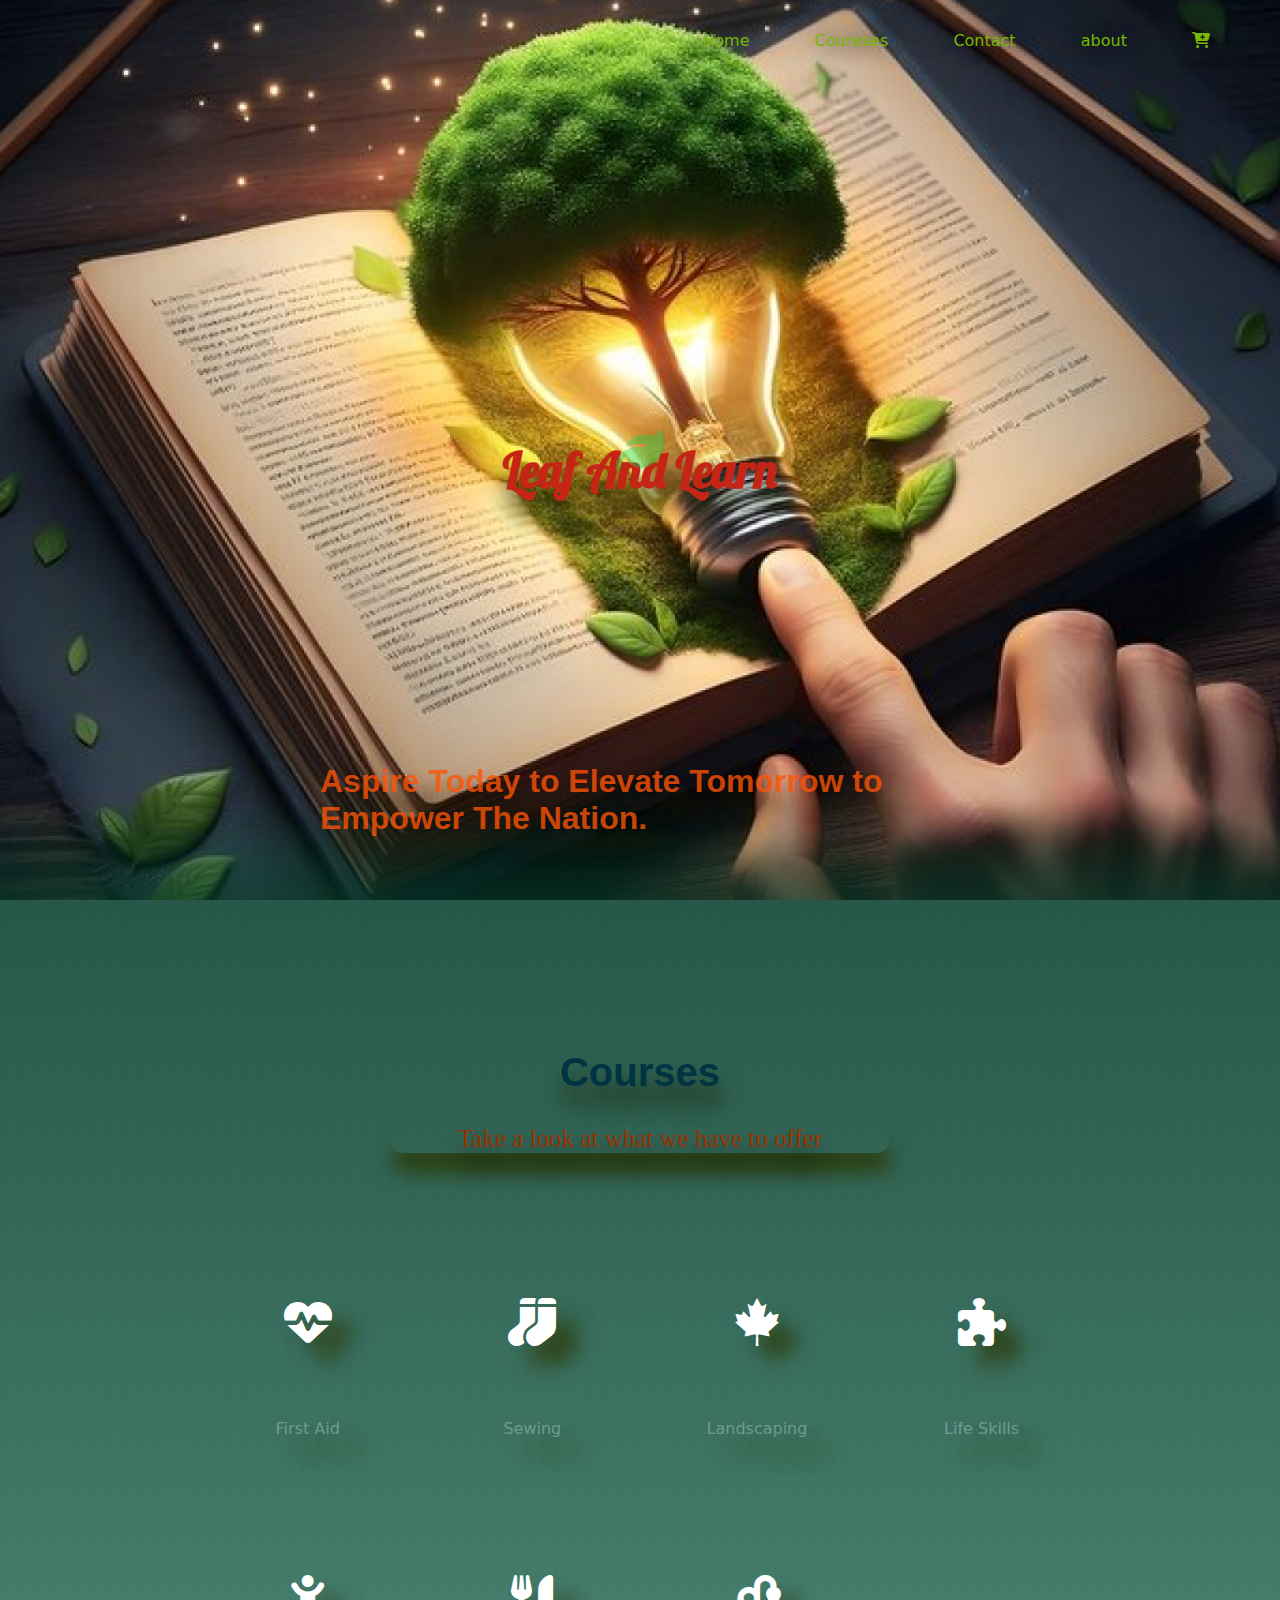
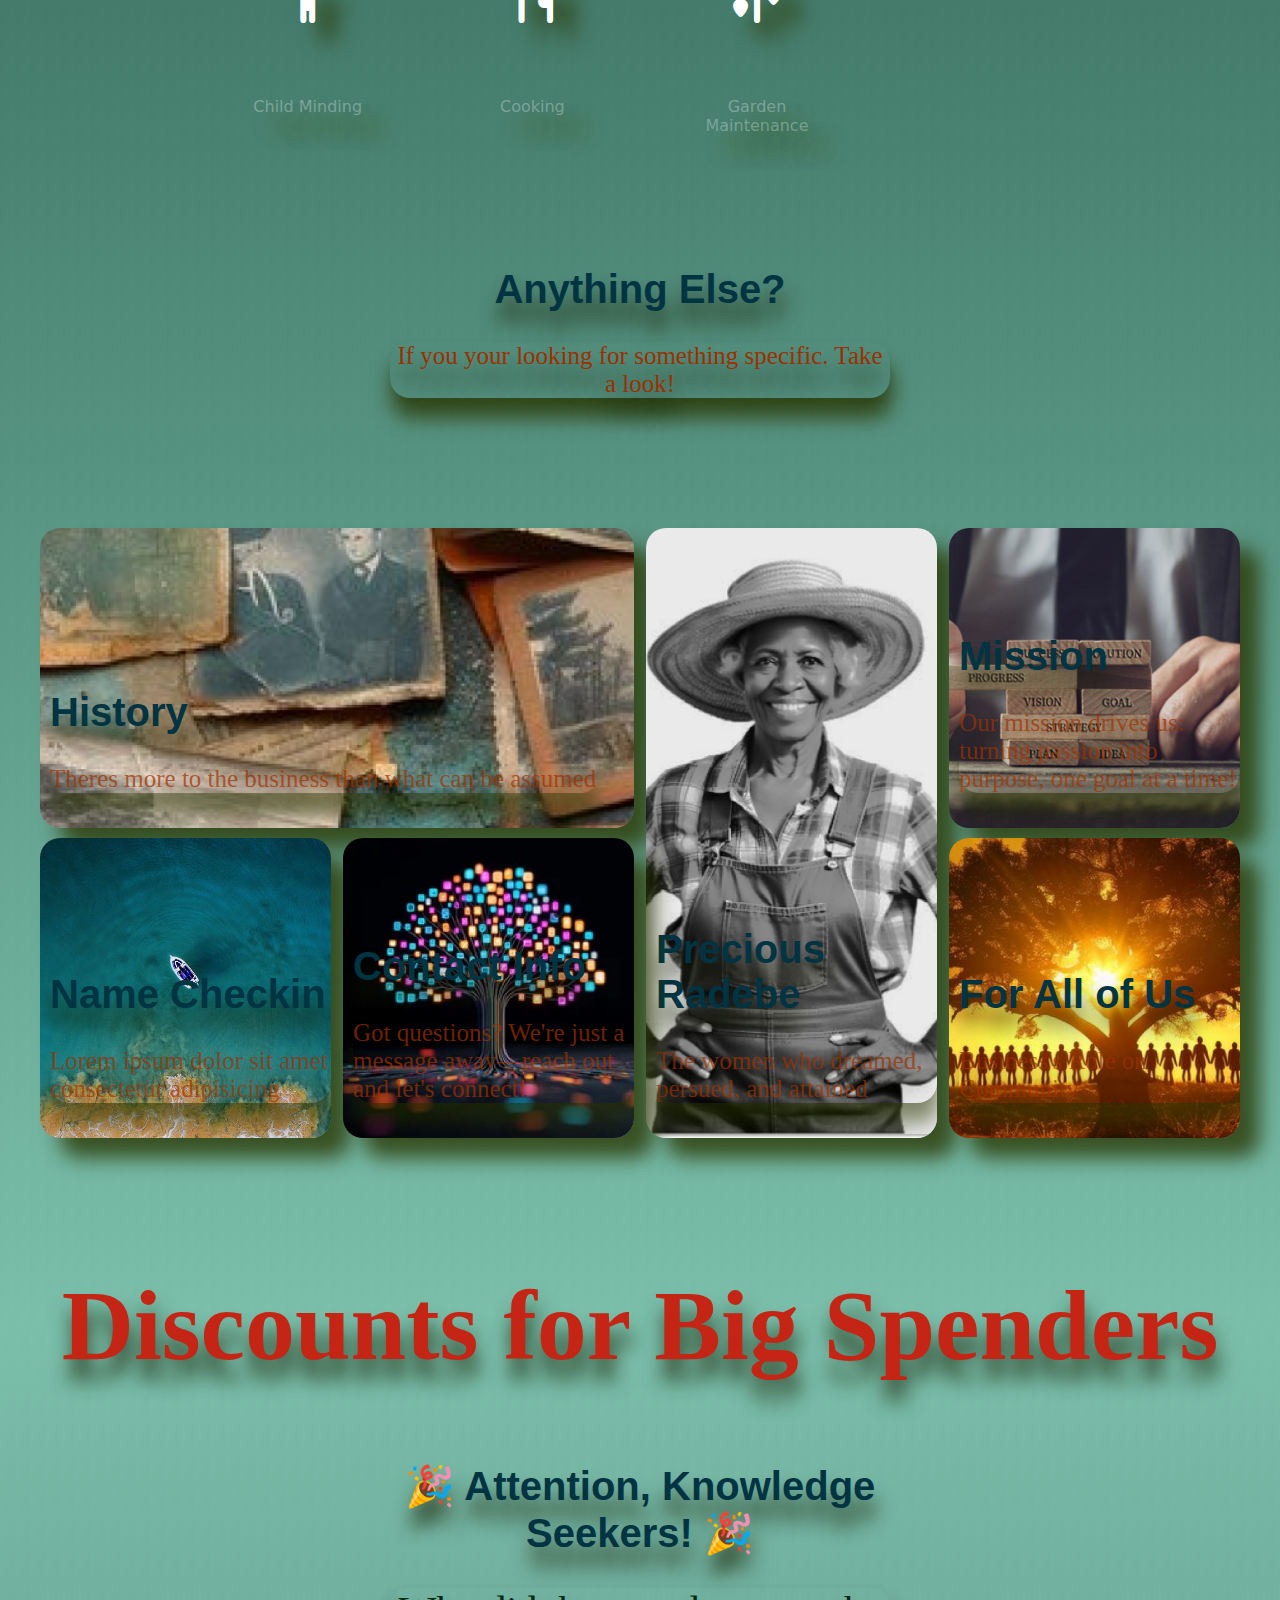
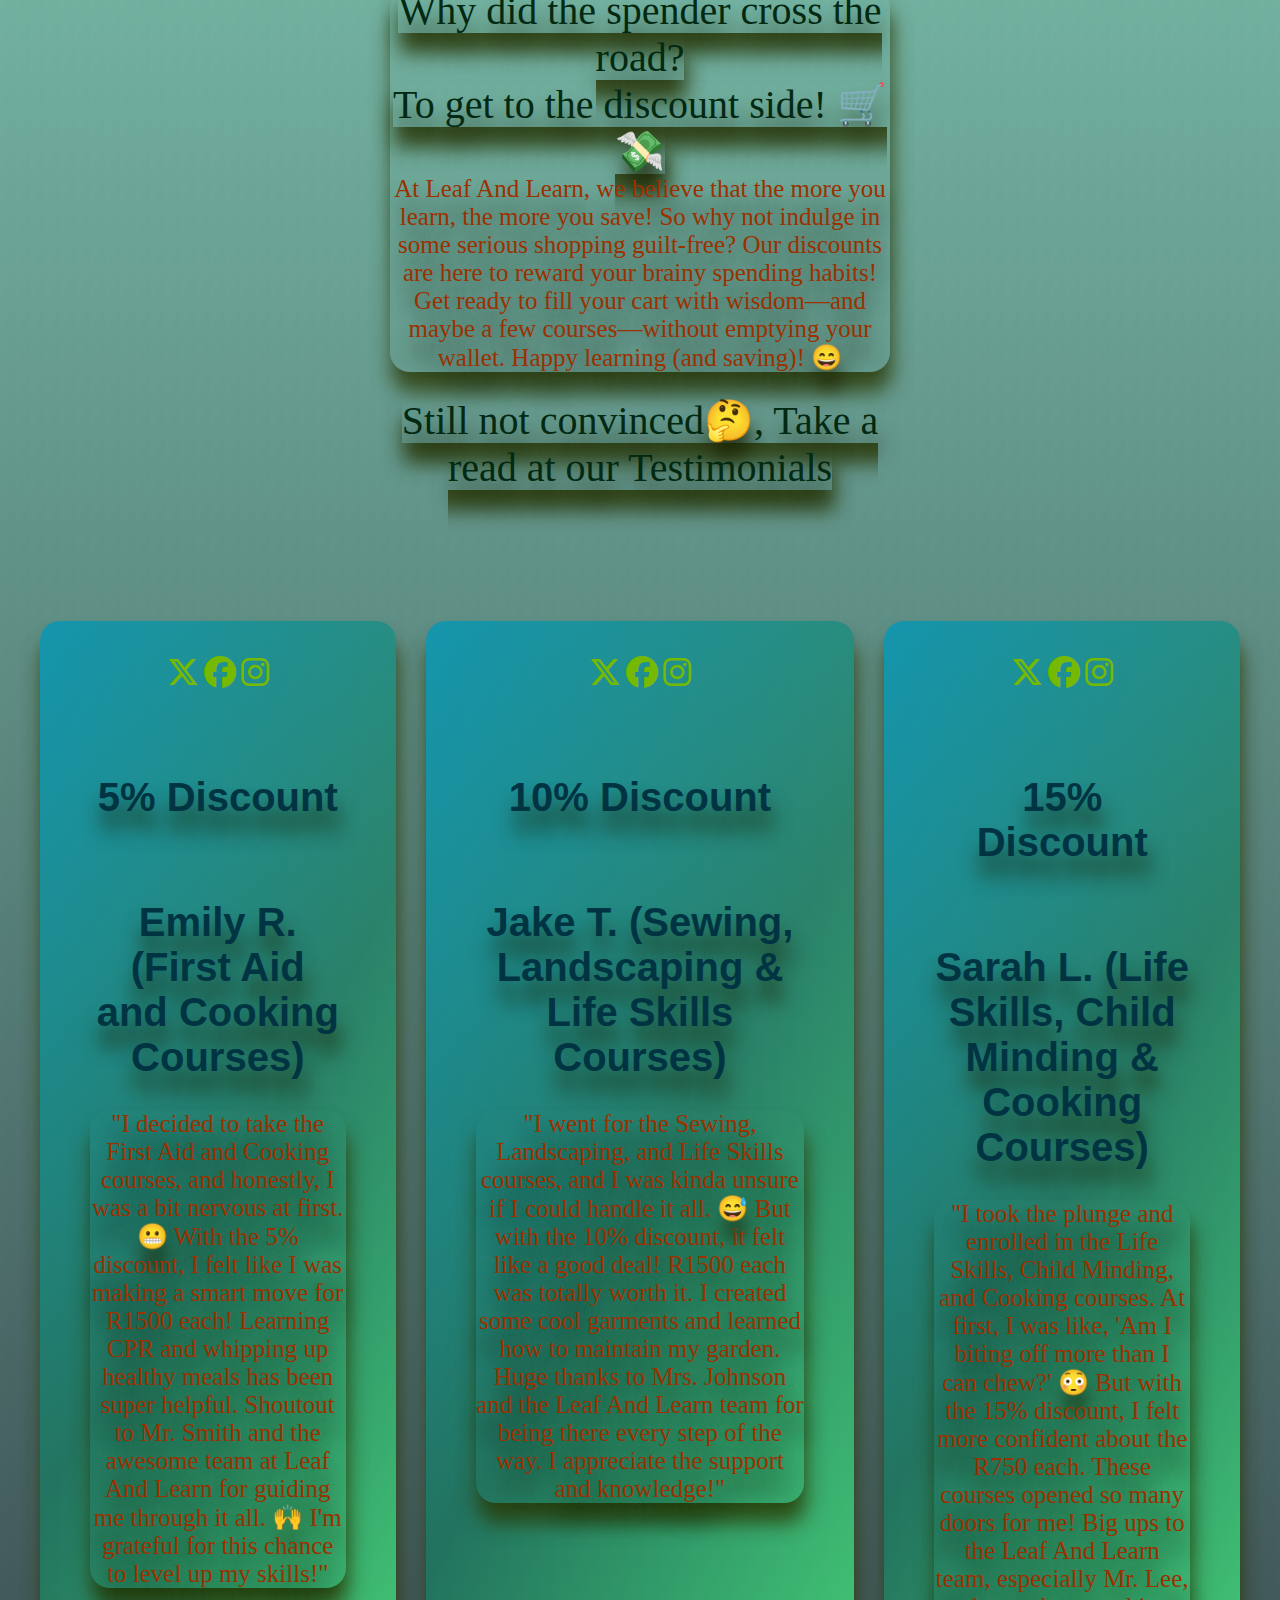
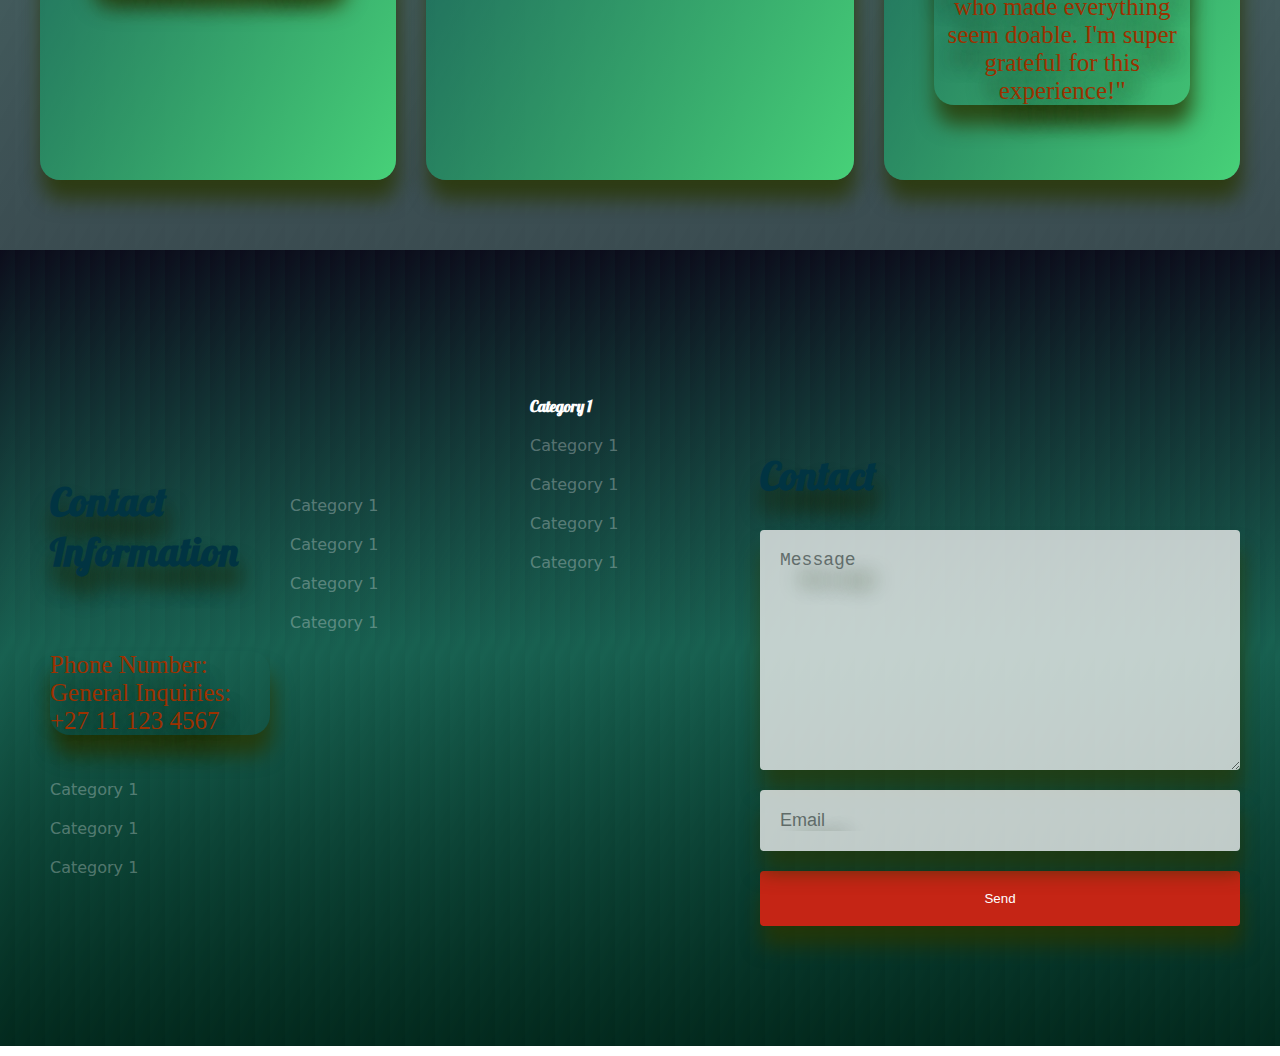
==== index.html @ 07606360 "updates" ====
<!DOCTYPE html>
<html lang="english">

<head>
    <meta charset="UTF-8">
    <meta http-equiv="X-UA-Compatible" content="IE=edge">
    <meta name="viewport" content="width=device-width, initial-scale=1.0">
    <title>Document</title>
    <link rel="stylesheet" href="index.css">
    <link rel="stylesheet" href="https://cdnjs.cloudflare.com/ajax/libs/font-awesome/6.6.0/css/all.min.css">
</head>

<body>
    <header>
        <div class="menuTop">
            <div class="logo">
                <img src="image/Logo.png" alt="">
            </div>
            <ul class="menu">
                <li>Home</li>
                <li>Coureses</li>
                <li>Contact</li>
                <li>about</li>
                <li><i class="fa-solid fa-cart-plus"></i></li>

            </ul>
            <div class="toggleMenu" onclick="document.querySelector('.menu').classList.toggle('active')">
                <i class="fa-solid fa-bars"></i>
            </div>
        </div>
        <h1>Leaf And Learn</h1>
        <h2>Aspire Today to Elevate Tomorrow to Empower The Nation.</h2>
        <div id="leaf">
            <i class="fa-solid fa-leaf fa-beat"></i>
        </div>
    </header>
    <div class="container">
        <div class="bigTitle">
            <div class="title">
                <h3>Courses</h3>
            </div>
            <div class="des">
                <p>Take a look at what we have to offer</p>
            </div>
        </div>
        <div class="transport">
            <ul>
                <li>
                    <i class="fa-solid fa-heart-pulse fa-beat"></i>
                    First Aid
                </li>

                <li>
                    <i class="fa-solid fa-socks fa-shake"></i>
                    Sewing
                </li>

                <li>
                    <i class="fa-brands fa-canadian-maple-leaf fa-flip"></i>
                    Landscaping
                </li>

                <li>
                    <i class="fa-solid fa-puzzle-piece fa-shake"></i>
                    Life Skills
                </li>

            </ul>



        </div>
        <div class="transport">
            <ul>

                <li>
                    <i class="fa-solid fa-child-reaching fa-bounce"></i>
                    Child Minding
                </li>
                <li>
                    <i class="fa-solid fa-utensils fa-flip"></i>
                    Cooking
                </li>
                <li>
                    <i class="fa-solid fa-plant-wilt"></i>
                    Garden Maintenance
                </li>
            </ul>



        </div>

        <div class="bigTitle">
            <div class="title">
                <h3>Anything Else?</h3>
            </div>
            <div class="des">
                <p>If you your looking for something specific. Take a look!</p>
            </div>
        </div>
        <div class="checkin">

            <div class="item">
                <img src="image/history.jpg" class="zoom">
                <div class="content">
                    <div class="title">
                        <h3>History</h3>
                    </div>
                    <div class="des">
                        <p>Theres more to the business than what can be assumed</p>
                    </div>
                </div>
            </div>

            <div class="item">
                <img src="image/owner.jpg" class="zoom">
                <div class="content">
                    <div class="title">
                        <h3>Precious Radebe</h3>
                    </div>
                    <div class="des">
                        <p>The women who dreamed, persued, and attained</p>
                    </div>
                </div>
            </div>

            <div class="item">
                <img src="image/mission.jpg" class="zoom">
                <div class="content">
                    <div class="title">
                        <h3>Mission</h3>
                    </div>
                    <div class="des">
                        <p>Our mission drives us: turning passion into purpose, one goal at a time!</p>
                    </div>
                </div>
            </div>

            <div class="item">
                <img src="image/imgs4.jpg" class="zoom">
                <div class="content">
                    <div class="title">
                        <h3>Name Checkin</h3>
                    </div>
                    <div class="des">
                        <p>Lorem ipsum dolor sit amet consectetur adipisicing</p>
                    </div>
                </div>
            </div>

            <div class="item">
                <img src="image/contact.jpg" class="zoom">
                <div class="content">
                    <div class="title">
                        <h3>Contact Info</h3>
                    </div>
                    <div class="des">
                        <p>Got questions? We're just a message away—reach out and let's connect!</p>
                    </div>
                </div>
            </div>

            <div class="item">
                <img src="image/community.jpg" class="zoom">
                <div class="content">
                    <div class="title">
                        <h3>For All of Us</h3>
                    </div>
                    <div class="des">
                        <p>Business's Role on Community</p>
                    </div>
                </div>
            </div>
        </div>

        <div class="bigTitle">
            <div class="title">
                <h1> Discounts for Big Spenders</h1>
            </div>
            <div class="des">
                <h2>🎉 Attention, Knowledge Seekers! 🎉</h2>

                <p> <span>Why did the spender cross the road?</span> <br> <span> To get to the discount side!
                        🛒💸</span>
                    <br>
                    At Leaf And Learn, we believe that the more you learn, the more you save! So why not indulge in
                    some serious shopping guilt-free? Our discounts are here to reward your brainy spending habits!

                    Get ready to fill your cart with wisdom—and maybe a few courses—without emptying your wallet. Happy
                    learning (and saving)! 😄
                </p>

                <span>Still not convinced🤔, Take a read at our Testimonials</span>
            </div>
        </div>

        <div class="fare">
            <div class="item zoom">
                <div><i class="fa-brands fa-x-twitter fa-2xs"></i>
                    <i class="fa-brands fa-facebook fa-2xs"></i>
                    <i class="fa-brands fa-instagram fa-2xs"></i>
                </div>
                <div class="price">
                    <h2>5% Discount</h2>
                </div>
                <h3>Emily R. (First Aid and Cooking Courses)</h3>
                <p>"I decided to take the First Aid and Cooking courses, and honestly, I was a bit nervous at first. 😬
                    With the 5% discount, I felt like I was making a smart move for R1500 each! Learning CPR and
                    whipping up healthy meals has been super helpful. Shoutout to Mr. Smith and the awesome team at Leaf
                    And Learn for guiding me through it all. 🙌 I'm grateful for this chance to level up my skills!"</p>


            </div>

            <div class="item zoom">

                <div><i class="fa-brands fa-x-twitter fa-2xs"></i>
                    <i class="fa-brands fa-facebook fa-2xs"></i>
                    <i class="fa-brands fa-instagram fa-2xs"></i>
                </div>
                <div class="price">
                    <h2>10% Discount</h2>
                </div>
                <h3>Jake T. (Sewing, Landscaping & Life Skills Courses)</h3>
                <p>"I went for the Sewing, Landscaping, and Life Skills courses, and I was kinda unsure if I could
                    handle it all. 😅 But with the 10% discount, it felt like a good deal! R1500 each was totally
                    worth
                    it. I created some cool garments and learned how to maintain my garden. Huge thanks to Mrs.
                    Johnson
                    and the Leaf And Learn team for being there every step of the way. I appreciate the support and
                    knowledge!"</p>
            </div>



            <div class="item zoom">
                <div><i class="fa-brands fa-x-twitter fa-2xs"></i>
                    <i class="fa-brands fa-facebook fa-2xs"></i>
                    <i class="fa-brands fa-instagram fa-2xs"></i>
                </div>
                <div class="price">
                    <h2>15% Discount</h2>
                </div>
                <h3>Sarah L. (Life Skills, Child Minding & Cooking Courses)</h3>
                <p>"I took the plunge and enrolled in the Life Skills, Child Minding, and Cooking courses. At first,
                    I
                    was like, 'Am I biting off more than I can chew?' 😳 But with the 15% discount, I felt more
                    confident about the R750 each. These courses opened so many doors for me! Big ups to the Leaf
                    And
                    Learn team, especially Mr. Lee, who made everything seem doable. I'm super grateful for this
                    experience!"</p>
            </div>


        </div>


    </div>
    <footer>
        <div class="content">
            <div class="item">
                <ul>
                    <li>
                        <h3>Contact Information</h3>
                    </li>
                    <li>
                        <p>Phone Number: General Inquiries: +27 11 123 4567
                        <p>
                    </li>
                    <li>Category 1</li>
                    <li>Category 1</li>
                    <li>Category 1</li>
                </ul>
            </div>
            <div class="item">
                <ul>
                    <li>
                        <h3></h3>
                    </li>
                    <li>Category 1</li>
                    <li>Category 1</li>
                    <li>Category 1</li>
                    <li>Category 1</li>
                </ul>
            </div>

            <div class="item">
                <ul>
                    <li>Category 1</li>
                    <li>Category 1</li>
                    <li>Category 1</li>
                    <li>Category 1</li>
                    <li>Category 1</li>
                </ul>
            </div>
            <div class="item">
                <h3>Contact</h3>
                <textarea rows="10" placeholder="Message"></textarea>
                <input type="email" placeholder="Email">
                <button>Send</button>
            </div>
        </div>
    </footer>


</body>

</html>
---- index.css ----
@import url("https://fonts.googleapis.com/css2?family=Lobster&display=swap");
body {
  margin: 0;
  font-family: system-ui;
  background-image: linear-gradient(
    120deg,
    rgb(2, 40, 28),
    rgba(4, 134, 95, 0.528),
    rgba(6, 4, 20, 0.886)
  );
  background-size: 15px;
  color: rgb(118, 185, 3);
}
header {
  height: 100vh;
  background-image: url(image/headerBook.jpg);
  background-size: cover;
  background-position: center;
  background-repeat: no-repeat;
  background-attachment: fixed;
  position: relative;
}
header::before {
  position: absolute;
  width: 100%;
  height: 100px;
  left: 0;
  bottom: 0;
  content: "";
  background-image: linear-gradient(to top, #043c29a9, transparent);
}

h1 {
  color: #c52515;
  font-size: 100px;
  font-family: Georgia, "Times New Roman", Times, serif;
  text-shadow: 2px 20px 20px rgba(25, 33, 0, 0.786);
  margin-top: 20px;
  margin-bottom: 30px;
}

h1:hover {
  color: #314201;
  transition: 0.5s;
  filter: brightness(1.5);
}

h2 {
  font-size: 40px;
  color: #013442;
  font-family: Arial, Helvetica, sans-serif;
  text-shadow: 2px 20px 20px rgba(25, 33, 0, 0.786);
  margin-top: 80px;
  margin-bottom: 30px;
}

h2:hover {
  color: #c52515;
  transition: 0.5s;
  filter: brightness(1.5);
}

h3 {
  font-size: 40px;
  color: #013442;
  font-family: Arial, Helvetica, sans-serif;
  text-shadow: 2px 20px 20px rgba(25, 33, 0, 0.786);
  margin-top: 80px;
  margin-bottom: 30px;
}

h3:hover {
  color: rgb(191, 255, 0);
  transition: 0.5s;
  filter: brightness(1.5);
}

span {
  font-size: 40px;
  color: #022912;
  font-family: Georgia, "Times New Roman", Times, serif;
  text-shadow: 2px 20px 20px rgba(25, 33, 0, 0.786);
  box-shadow: 2px 20px 20px rgba(41, 54, 1, 0.786);
}

span:hover {
  color: #034553;
  transition: 0.5s;
  filter: brightness(1.5);
}

p {
  font-size: 25px;
  color: #9c3100;
  font-family: Georgia, "Times New Roman", Times, serif;
  text-shadow: 2px 20px 20px rgba(25, 33, 0, 0.786);
  box-shadow: 2px 20px 20px rgba(41, 54, 1, 0.786);
  border-radius: 20px;
}

p:hover {
  color: rgb(191, 255, 0);
  transition: 0.5s;
  filter: brightness(1.5);
}

header h1 {
  position: absolute;
  top: 50%;
  left: 50%;
  transform: translate(-50%, -50%);
  font-family: "Lobster", cursive;
  font-size: xxx-large;
}

header h2 {
  position: absolute;
  top: 80%;
  left: 50%;
  transform: translate(-50%, -50%);
  font-family: "arial";
  font-size: xx-large;
  text-shadow: 20px 20px 20px rgba(25, 33, 0, 0.786);
  color: rgba(255, 84, 5, 0.786);
}

#leaf {
  position: absolute;
  top: 50%;
  left: 50%;
  transform: translate(-50%, -50%);
  font-family: "Lobster", cursive;
  font-size: xxx-large;
  color: rgba(12, 221, 78, 0.4);
}

#leaf:hover {
  font-size: xxx-large;
  color: rgba(204, 221, 12, 0.4);
}

.menuTop .logo img {
  width: 60px;
}
.menuTop {
  width: 1200px;
  padding: 20px;
  max-width: calc(100vw - 40px);
  margin: auto;
  padding-top: 10px;
  display: grid;
  grid-template-columns: 10% auto;
}
.menuTop .menu {
  position: sticky;
  list-style: none;
  padding: 0;
  text-align: right;
}
.menuTop .menu li {
  display: inline-block;
  padding: 5px 30px;
  text-shadow: 0 0 20px #000;
}
.container {
  width: 1200px;
  padding: 20px;
  max-width: calc(100vw - 40px);
  margin: auto;
}
.bigTitle {
  font-family: "Lobster", cursive;
  font-size: xx-large;
  text-align: center;
  margin: 130px 0;
}
.bigTitle .des {
  font-size: large;
  max-width: 500px;
  margin: 10px auto;
  color: #ffffff4d;
}

.transport {
  margin: 10% 10% 10% 10%;
}

.transport ul {
  padding: 0;
  list-style: none;
  display: grid;
  grid-template-columns: 24.25% 24.25% 24.25% 24.25%;
  column-gap: 5%;
  justify-content: center;
  margin: 10% 10% 10% 10%;
}
.transport li {
  text-align: center;
  color: #ffffff4d;
  margin: 1% 12% 1% 17%;
  text-shadow: 20px 20px 20px rgba(70, 92, 1, 0.786);
}
.transport li i {
  display: block;
  margin: 10% 10% 55.5%;
  font-size: xxx-large;
  color: #fff;
  text-shadow: 20px 20px 20px rgba(41, 54, 1, 0.786);
}

.transport li i:hover {
  color: #6ba802;
}
.zoom {
  transform: scale(1);
  transition: 0.5s;
}
.zoom:hover {
  transform: scale(1.2);
}
.checkin {
  display: grid;
  grid-template-columns: 24.25% 24.25% 24.25% 24.25%;
  column-gap: 1%;
  grid-template-rows: 300px 300px;
  row-gap: 10px;
}
.checkin .item {
  position: relative;
  overflow: hidden;
  border-radius: 20px;
  box-shadow: 20px 20px 20px rgba(41, 54, 1, 0.786);
}
.checkin img {
  width: 100%;
  height: 100%;
  object-fit: cover;
}
.checkin .item .content {
  position: absolute;
  bottom: 10px;
  left: 10px;
}
.checkin .item .content .des {
  opacity: 0.7;
}
.checkin .item:nth-child(1) {
  grid-column-start: 1;
  grid-column-end: 3;
}
.checkin .item:nth-child(2) {
  grid-column-start: 3;
  grid-row-start: 1;
  grid-row-end: 3;
}
.fare {
  display: grid;
  grid-template-columns: auto auto auto;
  column-gap: 30px;
}
.fare .item {
  background-image: linear-gradient(
    120deg,
    rgba(11, 150, 178, 0.886),
    rgba(4, 134, 95, 0.528),
    rgb(71, 209, 120)
  );

  border-radius: 20px;
  text-align: center;
  padding: 50px;
  box-shadow: 2px 20px 20px rgba(41, 54, 1, 0.786);
}
.fare .item i {
  font-size: xx-large;
  margin-bottom: 20px;
}
.fare .item .price {
  font-family: "Lobster", cursive;
  color: yellow;
  font-size: xx-large;
}
.fare .item ul {
  padding: 0;
  list-style: none;
}
.fare .item ul li {
  padding: 10px;
}
footer {
  background-image: linear-gradient(
    120deg,
    rgba(6, 4, 20, 0.886),
    rgba(4, 134, 95, 0.528),
    rgb(2, 40, 28)
  );
  background-size: 15px;
  margin-top: 50px;
  padding: 100px 0;
}
footer .content {
  width: 1200px;
  padding: 20px;
  max-width: calc(100vw - 40px);
  margin: auto;
  display: grid;
  grid-template-columns: 20% 20% 20% 40%;
}
footer ul {
  padding: 0;
}
footer .content .item li {
  padding: 10px;
  list-style: none;
  color: #ffffff4d;
}
footer .content .item li:nth-child(1) {
  font-family: "Lobster", cursive;
  color: #fff;
  font-weight: bold;
}
footer h3 {
  font-family: "Lobster", cursive;
}
footer textarea,
input {
  text-indent: 20px;
  display: block;
  border: none;
  width: 100%;
  background-color: #eee;
  border-radius: 4px;
  margin-bottom: 20px;
  padding: 20px 0px;
  opacity: 0.8;
  box-shadow: 2px 20px 20px rgba(41, 54, 1, 0.786);
  font-size: 18px;
  font-weight: 100;
  color: #00181e;
  text-shadow: 20px 20px 20px rgba(41, 54, 1, 0.786);
}

input:hover,
textarea:hover {
  background-color: #b1d942;
}

footer button {
  width: 100%;
  border: none;
  display: block;
  padding: 20px 0px;
  border-radius: 4px;
  background-color: #c52515;
  color: #fff;
  box-shadow: 2px 20px 20px rgba(41, 54, 1, 0.786);
}

footer button:hover {
  background-color: #6ba802;
  color: #883d03;
  font-size: 20px;
}
.toggleMenu {
  display: none;
}

@media screen and (max-width: 820px) {
  header {
    height: 50vh;
  }
  .checkin {
    grid-template-columns: auto auto;
    grid-template-rows: 300px 300px 300px 300px;
  }
  .checkin .item:nth-child(2) {
    grid-column-start: unset;
    grid-column-end: unset;
    grid-row-start: unset;
    grid-row-end: unset;
  }
  .checkin .item:nth-child(1) {
    grid-row-start: 1;
    grid-row-end: 3;
    grid-column-start: 1;
    grid-column-end: 2;
  }
  .checkin .item:nth-child(5) {
    grid-column-start: 2;
    grid-row-start: 3;
    grid-row-end: 5;
  }

  .fare {
    column-gap: 5px;
  }
  .fare .item {
    padding: 15px;
  }
}
@media screen and (max-width: 767px) {
  .transport {
    width: 100%;
    overflow: auto;
  }
  .transport ul {
    grid-template-columns: 80px 80px 80px 80px 80px 80px;
  }
  .checkin {
    grid-template-columns: 100%;
    grid-template-rows: 300px 300px 300px 300px 300px 300px;
  }
  .checkin .item:nth-child(1),
  .checkin .item:nth-child(5) {
    grid-column-start: unset;
    grid-column-end: unset;
    grid-row-start: unset;
    grid-row-end: unset;
  }
  .fare {
    grid-template-columns: 100%;
  }
  footer {
    padding: 10px;
  }
  footer .content {
    padding: 0;
    grid-template-columns: 33.33% 33.33% 33.33%;
  }
  footer .item:nth-child(4) {
    grid-column-start: 1;
    grid-column-end: 4;
    padding-right: 20px;
  }
  .menuTop {
    position: fixed;
    padding: 20px;
    z-index: 5;
    background-color: #ffffff4d;
  }
  .menuTop .logo img {
    width: 30px;
  }
  .menuTop .menu {
    position: fixed;
    left: 0;
    top: 0;
    height: 100%;
    background-color: #ffffff4d;
    backdrop-filter: blur(10px);
    z-index: 6;
    text-align: left;
    width: 80%;
    margin: 0;
    transition: 0.5s;
    transform: translate(-100%);
  }
  .menuTop .menu li {
    display: block;
    padding: 20px;
  }
  .menuTop .menu.active {
    transform: translate(0);
  }
  .toggleMenu {
    display: block;
    text-align: right;
    text-shadow: 0 0 10px #000;
  }
}
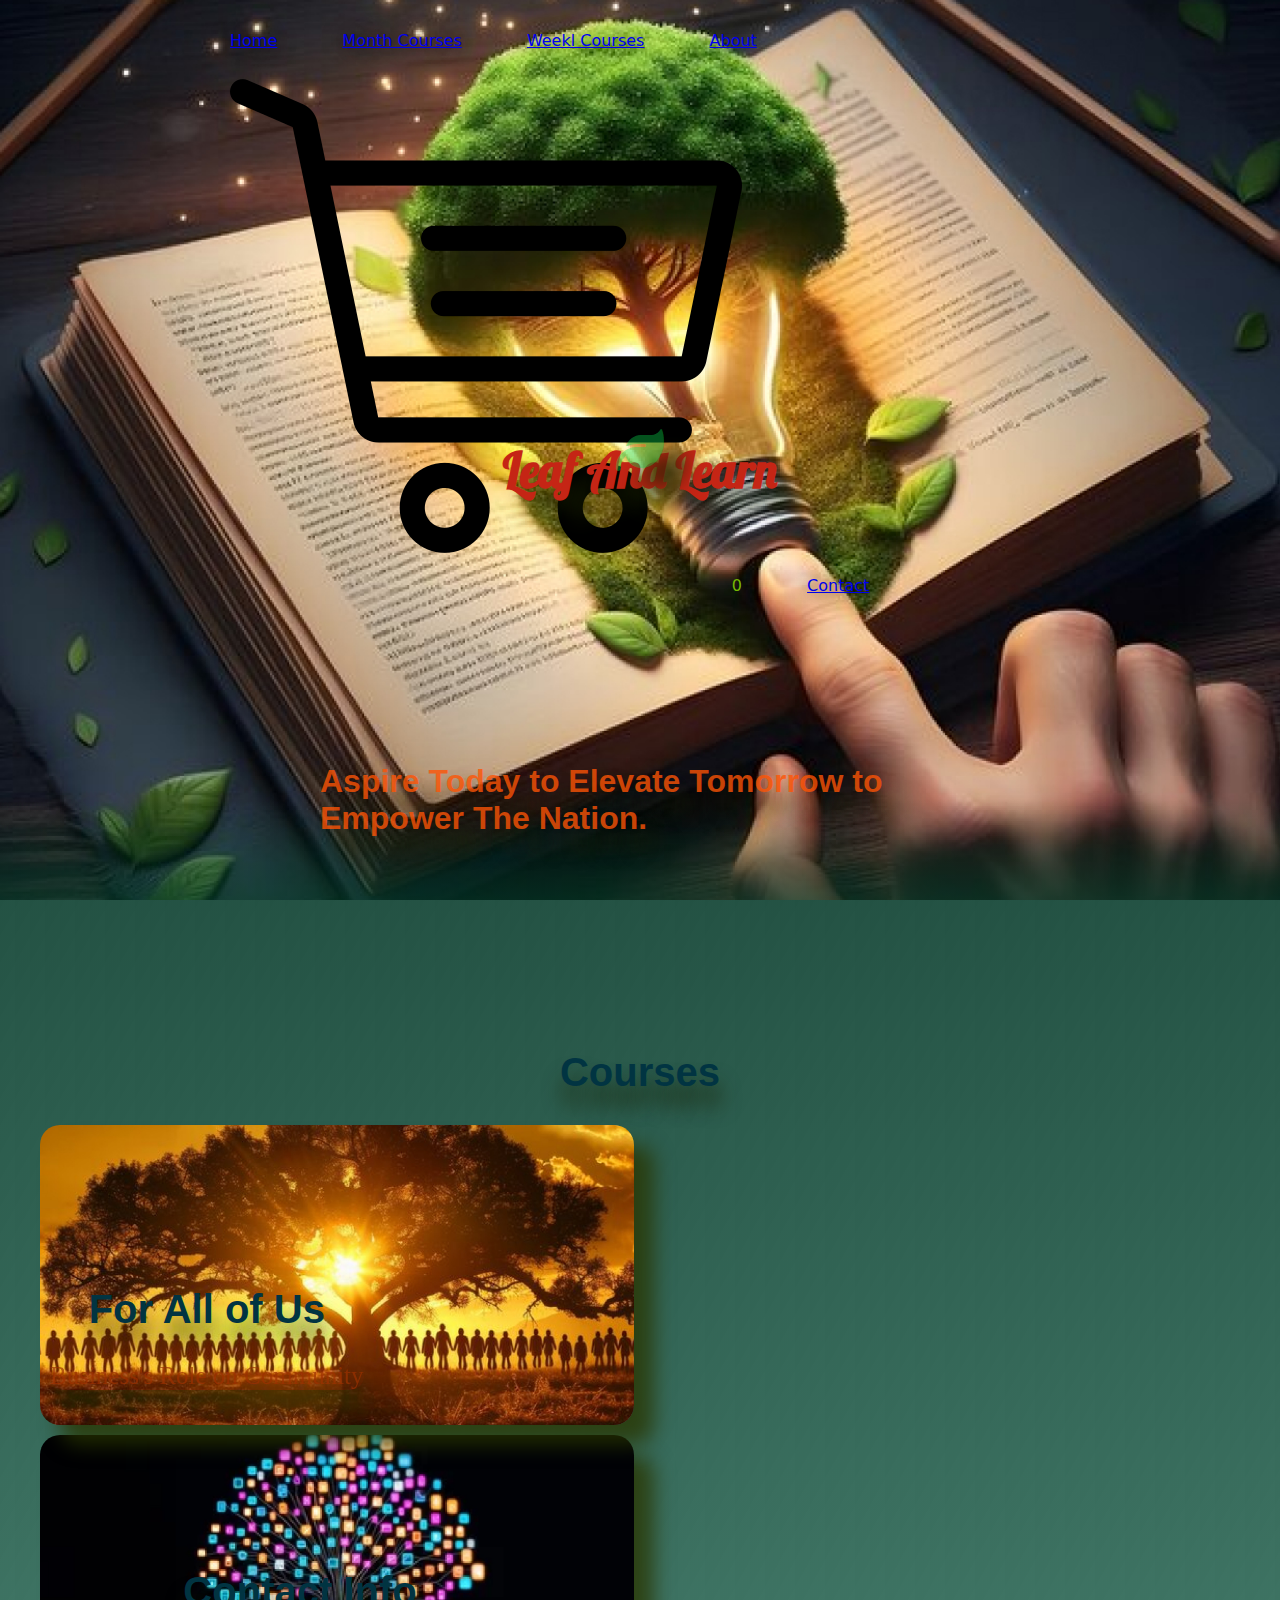
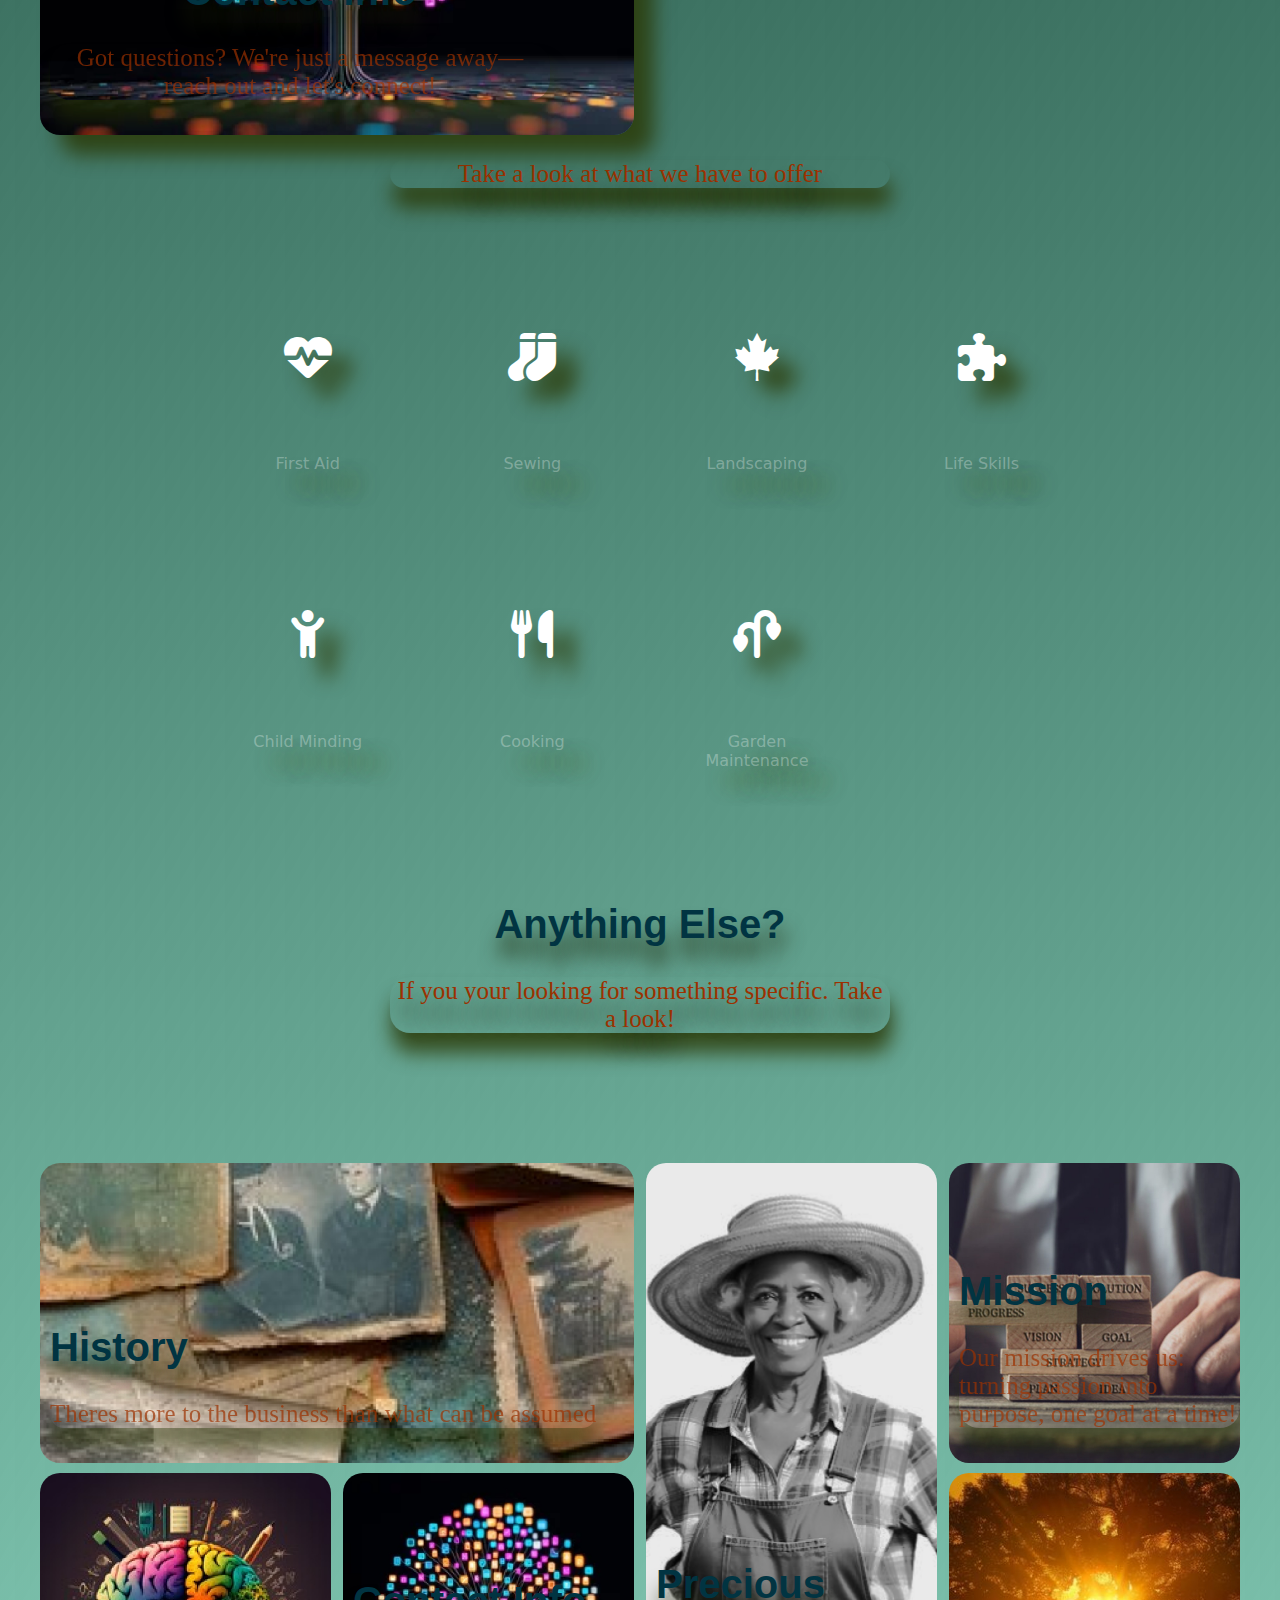
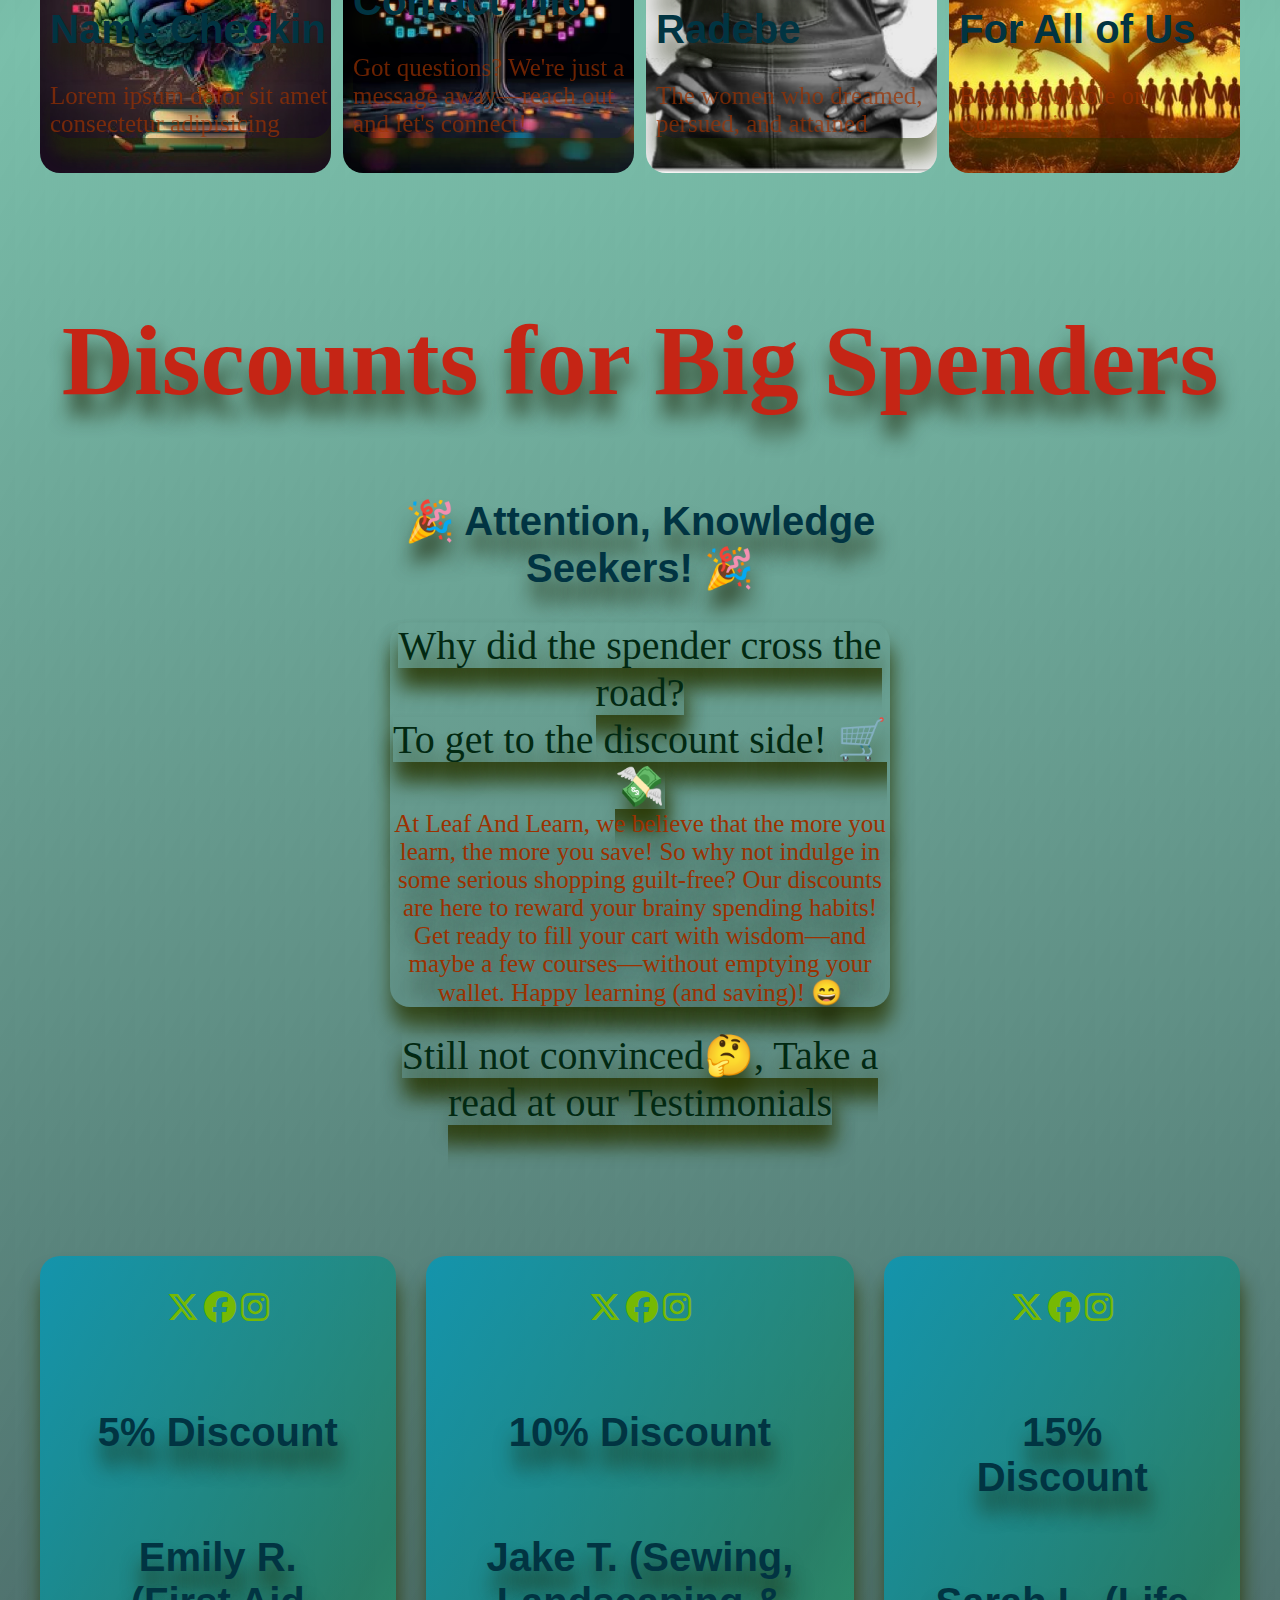
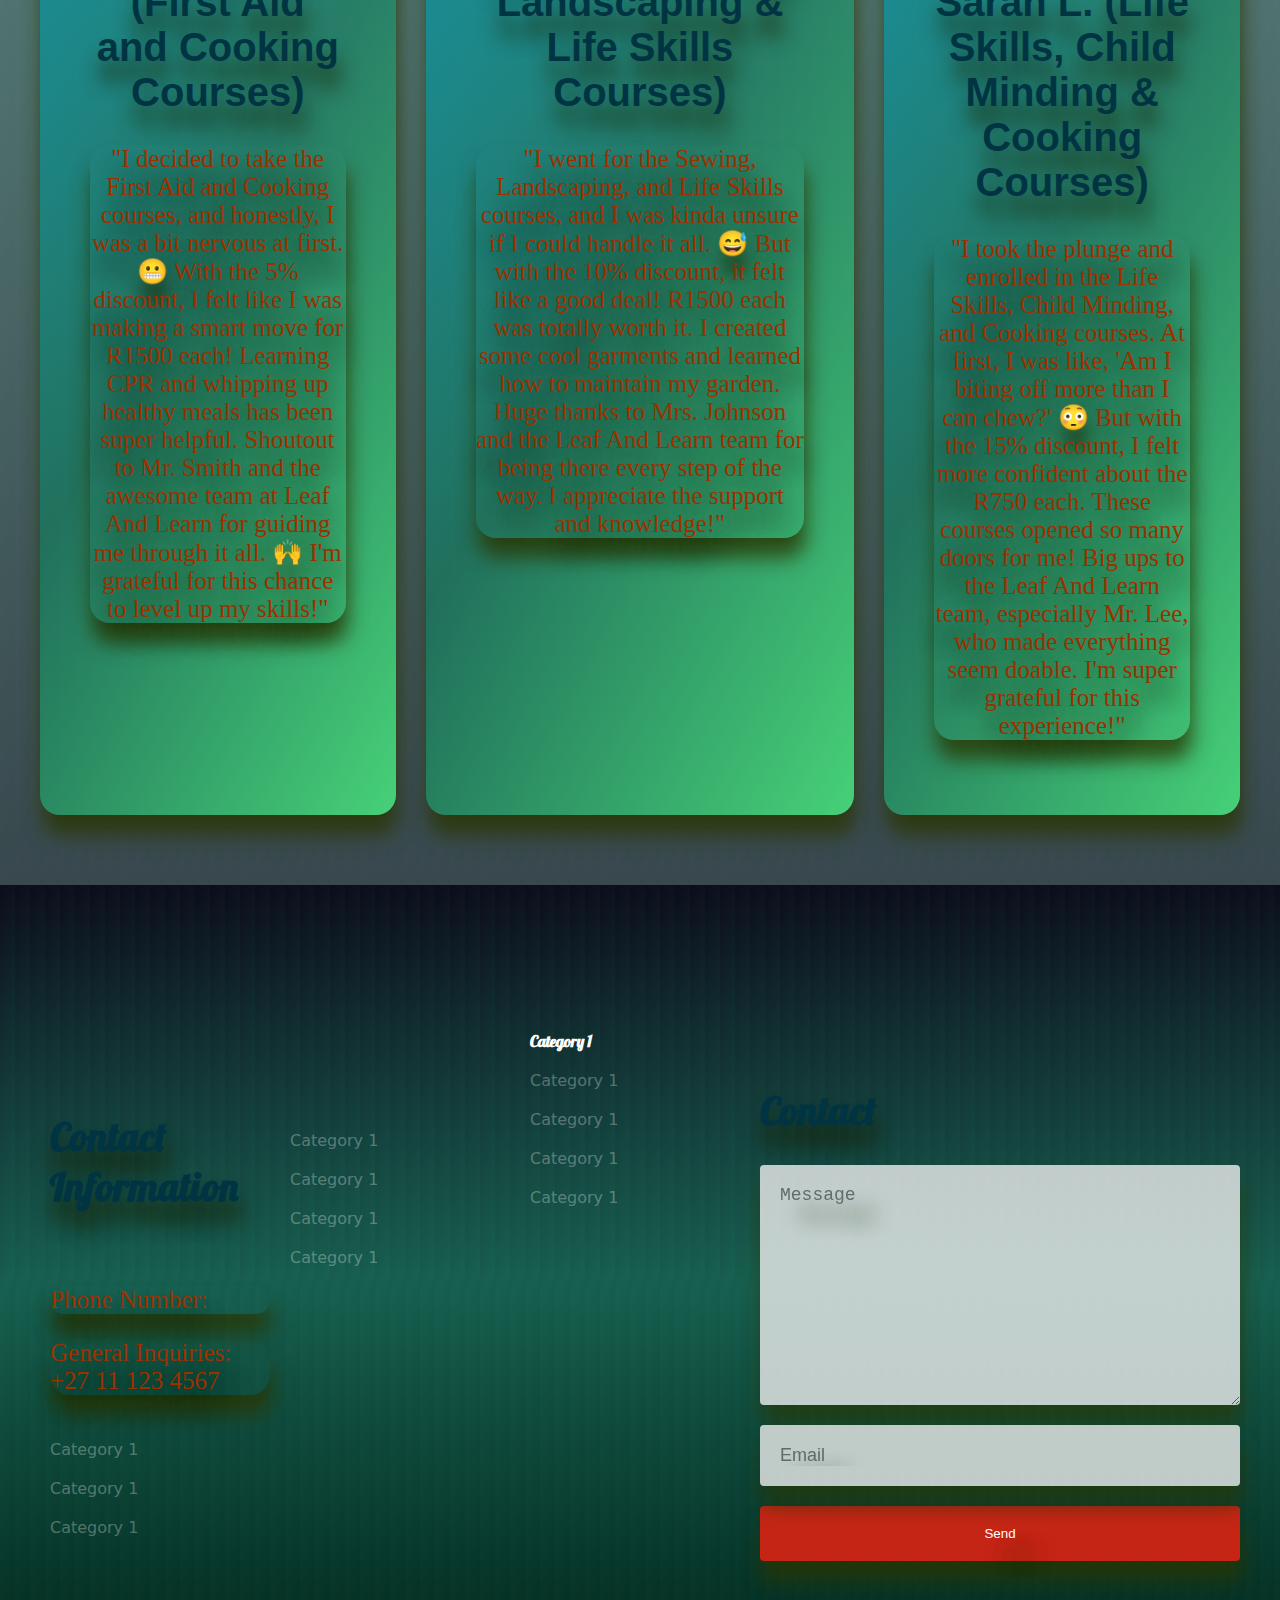
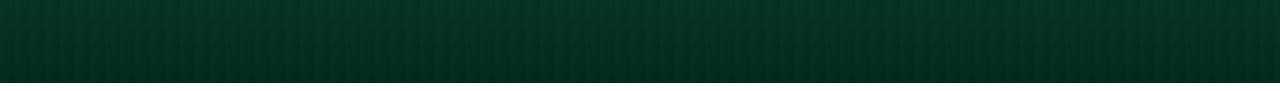
==== commit 1696cadb: "update" ====
--- a/index.html
+++ b/index.html
@@ -5,7 +5,7 @@
     <meta charset="UTF-8">
     <meta http-equiv="X-UA-Compatible" content="IE=edge">
     <meta name="viewport" content="width=device-width, initial-scale=1.0">
-    <title>Document</title>
+    <title>Home</title>
     <link rel="stylesheet" href="index.css">
     <link rel="stylesheet" href="https://cdnjs.cloudflare.com/ajax/libs/font-awesome/6.6.0/css/all.min.css">
 </head>
@@ -17,13 +17,19 @@
                 <img src="image/Logo.png" alt="">
             </div>
             <ul class="menu">
-                <li>Home</li>
-                <li>Coureses</li>
-                <li>Contact</li>
-                <li>about</li>
-                <li><i class="fa-solid fa-cart-plus"></i></li>
-
+                <li><a class="active" href="index.html">Home</a></li>
+                <li><a href="monthCourses.html">Month Courses</a></li>
+                <li><a href="weekCourses.html">Weekl Courses</a></li>
+                <li><a href="about.html">About</a></li>
+                <li>
+                    <div class="iconCart">
+                        <img src="icon.png">
+                        <div class="totalQuantity">0</div>
+                    </div>
+                </li>
+                <li><a href="contact.html">Contact</a></li>
             </ul>
+
             <div class="toggleMenu" onclick="document.querySelector('.menu').classList.toggle('active')">
                 <i class="fa-solid fa-bars"></i>
             </div>
@@ -39,6 +45,37 @@
             <div class="title">
                 <h3>Courses</h3>
             </div>
+
+
+            <div class="checkin2">
+
+
+                <div class="item2">
+                    <img src="image/contact.jpg" class="zoom">
+                    <div class="content">
+                        <div class="title">
+                            <h3>Contact Info</h3>
+                        </div>
+                        <div class="des">
+                            <p>Got questions? We're just a message away—reach out and let's connect!</p>
+                        </div>
+                    </div>
+                </div>
+
+                <div class="item2">
+                    <img src="image/community.jpg" class="zoom">
+                    <div class="content">
+                        <div class="title">
+                            <h3>For All of Us</h3>
+                        </div>
+                        <div class="des">
+                            <p>Business's Role on Community</p>
+                        </div>
+                    </div>
+                </div>
+            </div>
+
+
             <div class="des">
                 <p>Take a look at what we have to offer</p>
             </div>
@@ -138,7 +175,7 @@
             </div>
 
             <div class="item">
-                <img src="image/imgs4.jpg" class="zoom">
+                <img src="image/brain.jpg" class="zoom">
                 <div class="content">
                     <div class="title">
                         <h3>Name Checkin</h3>
@@ -265,8 +302,9 @@
                         <h3>Contact Information</h3>
                     </li>
                     <li>
-                        <p>Phone Number: General Inquiries: +27 11 123 4567
-                        <p>
+                        <p>Phone Number:</p>
+                        <p> General Inquiries: +27 11 123 4567
+                        </p>
                     </li>
                     <li>Category 1</li>
                     <li>Category 1</li>
@@ -304,6 +342,20 @@
     </footer>
 
 
+    <script src="index.js"></script>
+
+    <script>
+        // Checks if the cart should be opened
+        if (localStorage.getItem('openCart') === 'true') {
+            const cart = document.querySelector('.cart');
+            const container = document.querySelector('.container');
+            cart.style.right = '0'; // Opens the cart
+            container.style.transform = 'translateX(-400px)'; // Adjust the container
+            // Removes the flag after using it
+            localStorage.removeItem('openCart');
+        }
+    </script>
+
 </body>
 
 </html>--- a/index.css
+++ b/index.css
@@ -79,7 +79,7 @@
   font-size: 40px;
   color: #022912;
   font-family: Georgia, "Times New Roman", Times, serif;
-  text-shadow: 2px 20px 20px rgba(25, 33, 0, 0.786);
+  text-shadow: 2px 20px 20px rgba(41, 54, 1, 0.786);
   box-shadow: 2px 20px 20px rgba(41, 54, 1, 0.786);
 }
 
@@ -111,6 +111,7 @@
   transform: translate(-50%, -50%);
   font-family: "Lobster", cursive;
   font-size: xxx-large;
+  text-shadow: 20px 20px 20px rgba(25, 33, 0, 0.786);
 }
 
 header h2 {
@@ -132,6 +133,7 @@
   font-family: "Lobster", cursive;
   font-size: xxx-large;
   color: rgba(12, 221, 78, 0.4);
+  text-shadow: 20px 20px 20px rgba(25, 33, 0, 0.786);
 }
 
 #leaf:hover {
@@ -151,8 +153,7 @@
   display: grid;
   grid-template-columns: 10% auto;
 }
-.menuTop .menu {
-  position: sticky;
+.menuTop .menu li {
   list-style: none;
   padding: 0;
   text-align: right;
@@ -162,6 +163,12 @@
   padding: 5px 30px;
   text-shadow: 0 0 20px #000;
 }
+
+#menu li a:hover,
+#menu li a.active {
+  color: #0099ff;
+}
+
 .container {
   width: 1200px;
   padding: 20px;
@@ -218,6 +225,44 @@
 .zoom:hover {
   transform: scale(1.2);
 }
+
+.checkin2 {
+  justify-content: center;
+  display: grid;
+  grid-template-columns: 24.25% 24.25% 24.25% 24.25%;
+  column-gap: 1%;
+  grid-template-rows: 300px 300px;
+  row-gap: 10px;
+}
+.checkin2 .item2 {
+  position: relative;
+  overflow: hidden;
+  border-radius: 20px;
+  box-shadow: 20px 20px 20px rgba(41, 54, 1, 0.786);
+}
+.checkin2 img {
+  width: 100%;
+  height: 100%;
+  object-fit: cover;
+}
+.checkin2 .item2 .content {
+  position: absolute;
+  bottom: 10px;
+  left: 10px;
+}
+.checkin2 .item2 .content .des {
+  opacity: 0.7;
+}
+.checkin2 .item2:nth-child(1) {
+  grid-column-start: 1;
+  grid-column-end: 3;
+}
+.checkin2 .item2:nth-child(2) {
+  grid-column-start: 3;
+  grid-column-end: 1;
+  grid-row-start: 1;
+}
+
 .checkin {
   display: grid;
   grid-template-columns: 24.25% 24.25% 24.25% 24.25%;
@@ -229,7 +274,6 @@
   position: relative;
   overflow: hidden;
   border-radius: 20px;
-  box-shadow: 20px 20px 20px rgba(41, 54, 1, 0.786);
 }
 .checkin img {
   width: 100%;
@@ -354,6 +398,7 @@
   background-color: #c52515;
   color: #fff;
   box-shadow: 2px 20px 20px rgba(41, 54, 1, 0.786);
+  text-shadow: 20px 20px 20px rgba(41, 54, 1, 0.786);
 }
 
 footer button:hover {
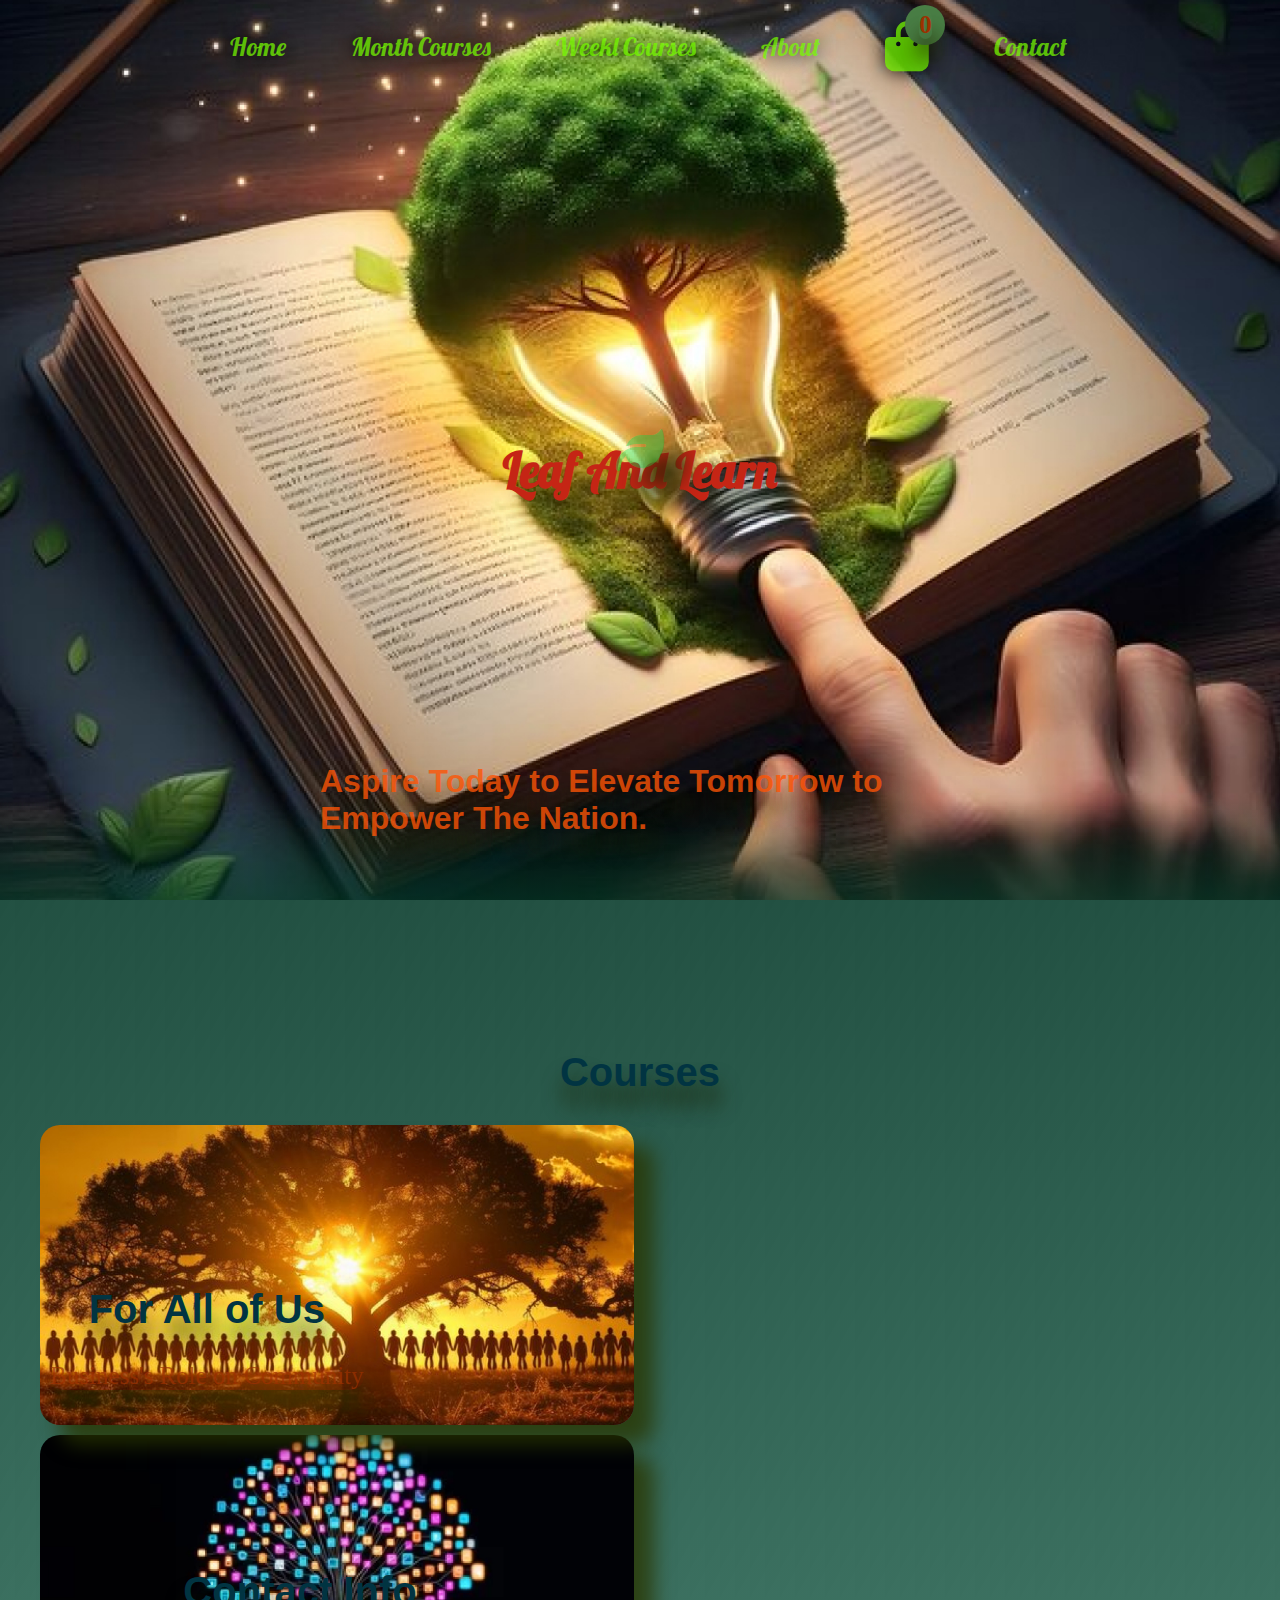
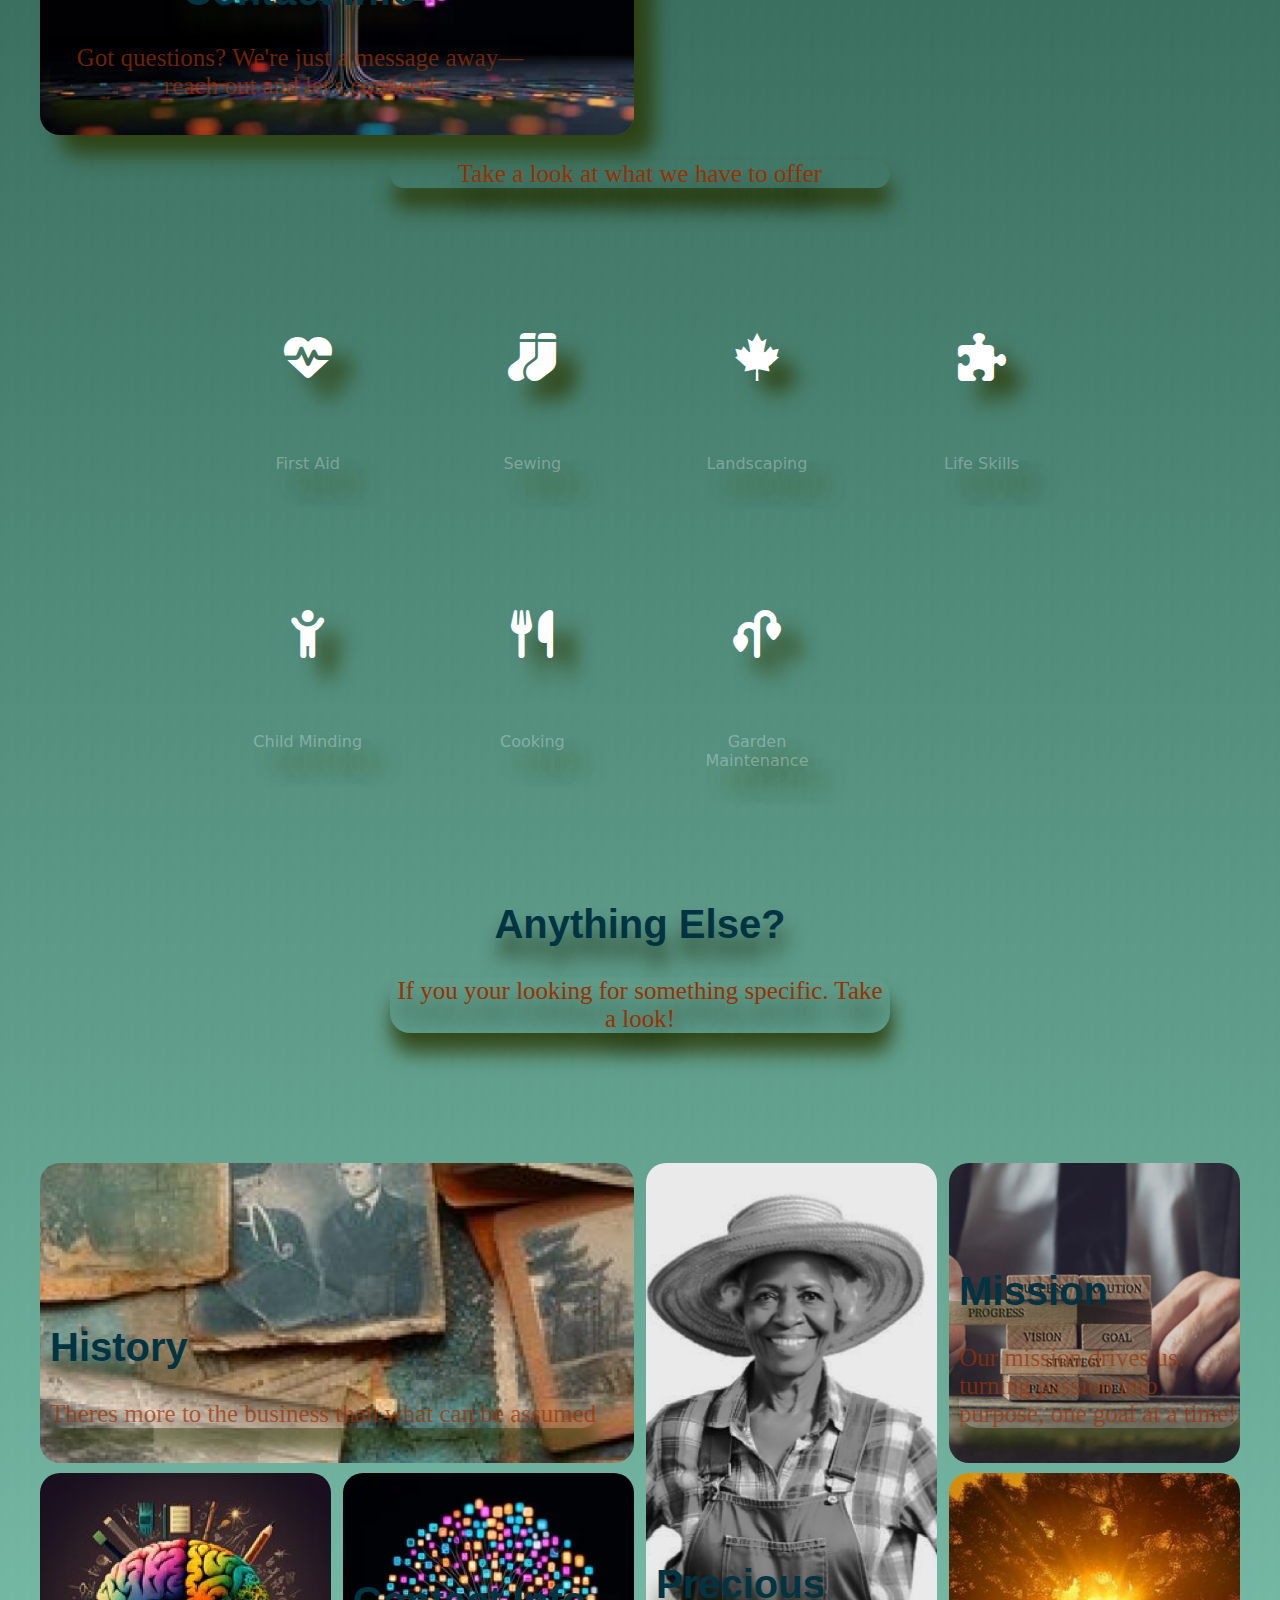
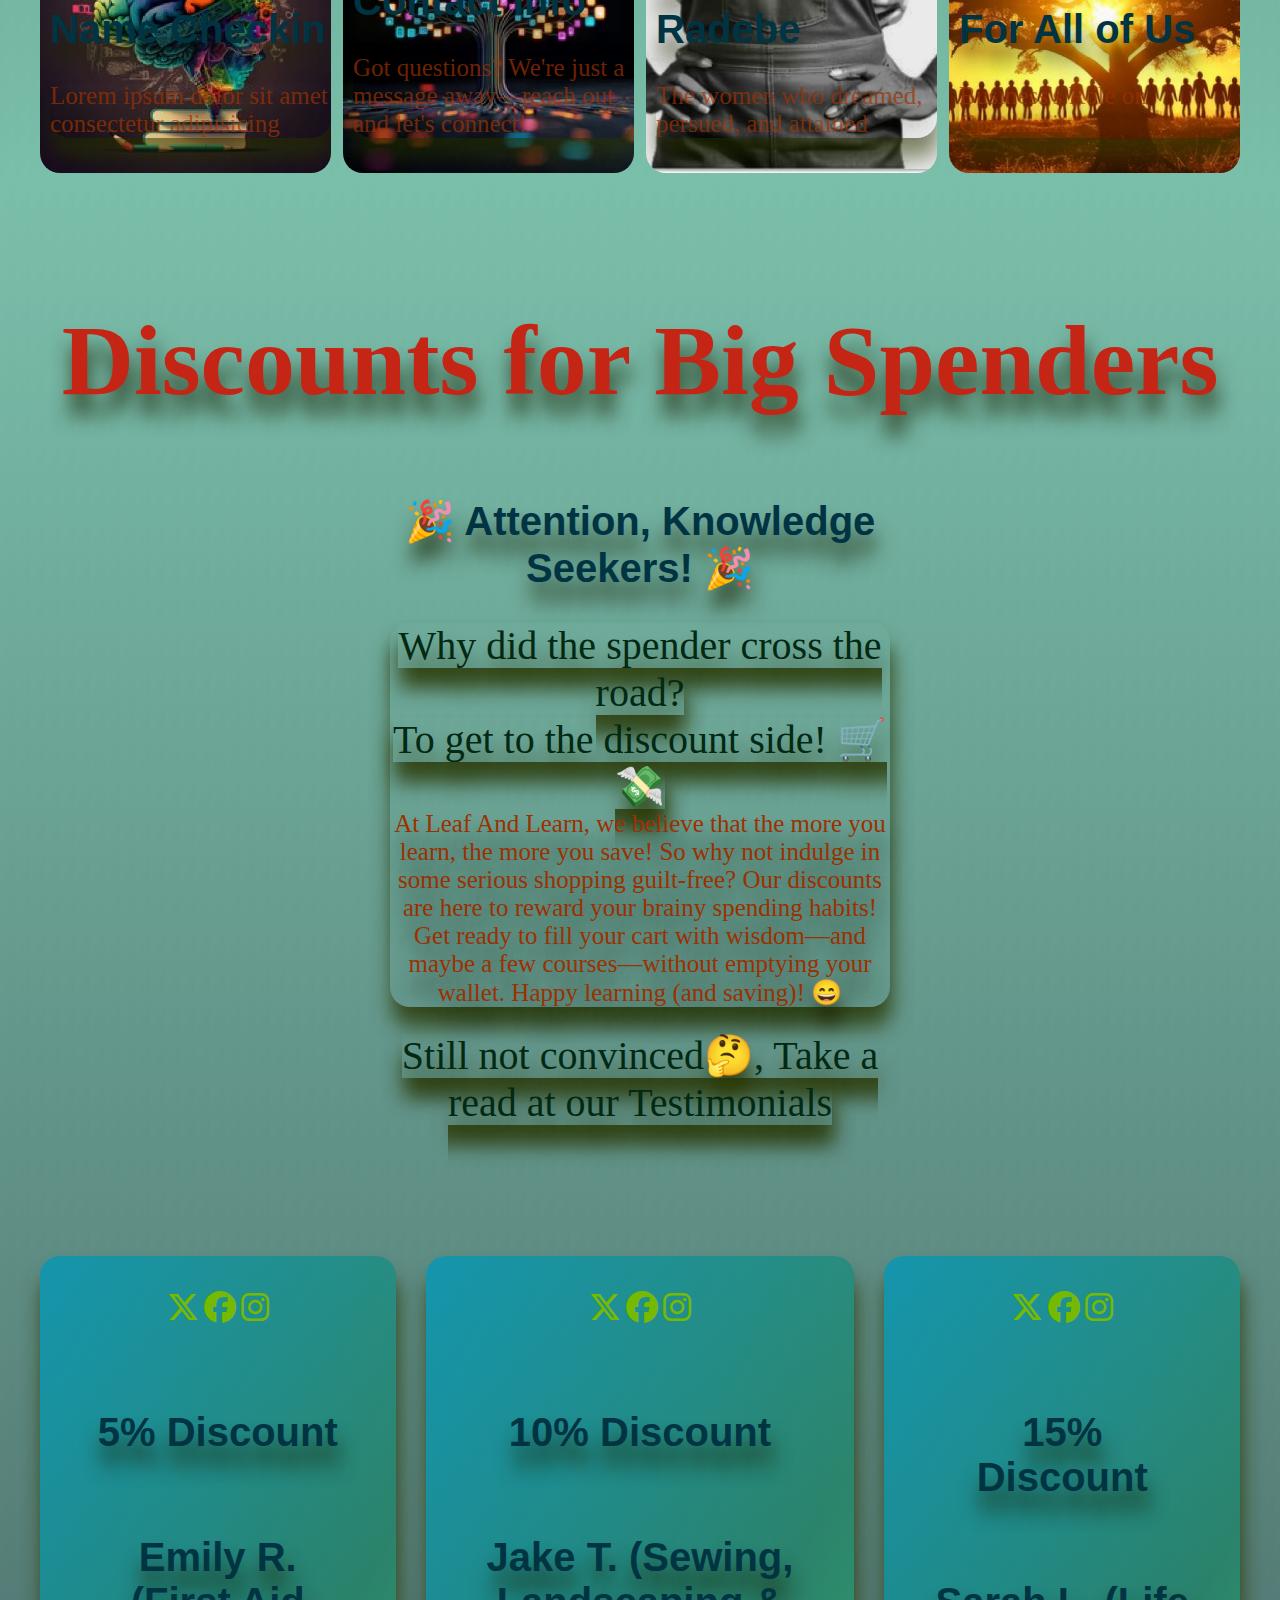
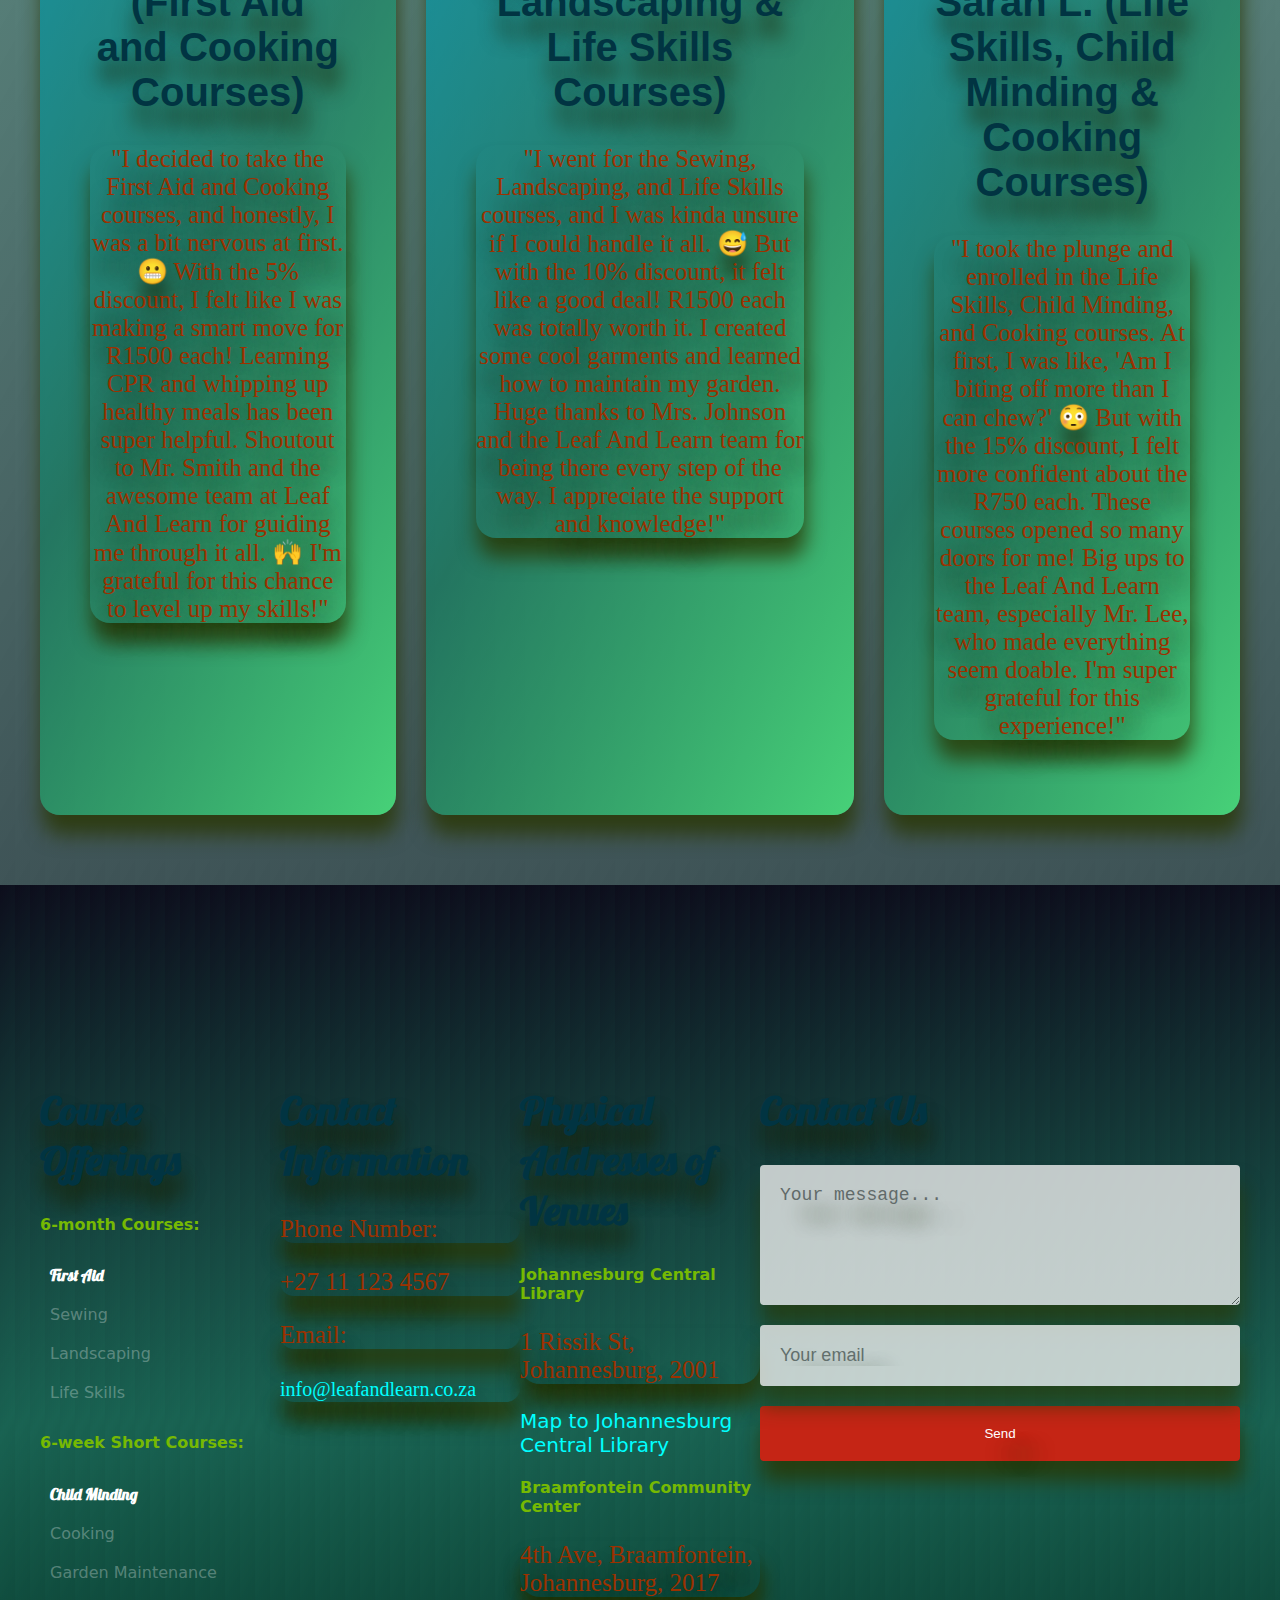
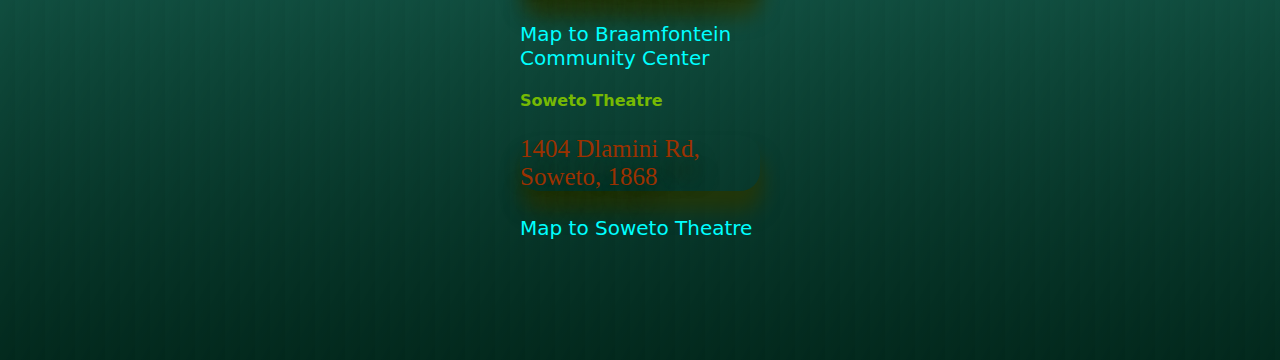
==== commit f96f673d: "Final Update" ====
--- a/index.html
+++ b/index.html
@@ -17,17 +17,19 @@
                 <img src="image/Logo.png" alt="">
             </div>
             <ul class="menu">
-                <li><a class="active" href="index.html">Home</a></li>
-                <li><a href="monthCourses.html">Month Courses</a></li>
-                <li><a href="weekCourses.html">Weekl Courses</a></li>
-                <li><a href="about.html">About</a></li>
-                <li>
-                    <div class="iconCart">
-                        <img src="icon.png">
-                        <div class="totalQuantity">0</div>
-                    </div>
-                </li>
-                <li><a href="contact.html">Contact</a></li>
+                <li><a id="navLinks" class="active" href="index.html">Home</a></li>
+                <li><a id="navLinks" href="monthCourses.html">Month Courses</a></li>
+                <li><a id="navLinks" href="weekCourses.html">Weekl Courses</a></li>
+                <li><a id="navLinks" href="about.html">About</a></li>
+                <li>
+                    <div id="navLinks" class="iconCart">
+                        <i class="fa-solid fa-bag-shopping fa-bounce fa-2xl"></i>
+                        <div class="totalQuantity">
+                            <p>0</p>
+                        </div>
+                    </div>
+                </li>
+                <li><a id="navLinks" href="contact.html">Contact</a></li>
             </ul>
 
             <div class="toggleMenu" onclick="document.querySelector('.menu').classList.toggle('active')">
@@ -297,45 +299,50 @@
     <footer>
         <div class="content">
             <div class="item">
+                <h3>Course Offerings</h3>
+                <h4>6-month Courses:</h4>
                 <ul>
-                    <li>
-                        <h3>Contact Information</h3>
-                    </li>
-                    <li>
-                        <p>Phone Number:</p>
-                        <p> General Inquiries: +27 11 123 4567
-                        </p>
-                    </li>
-                    <li>Category 1</li>
-                    <li>Category 1</li>
-                    <li>Category 1</li>
+                    <li>First Aid</li>
+                    <li>Sewing</li>
+                    <li>Landscaping</li>
+                    <li>Life Skills</li>
                 </ul>
-            </div>
-            <div class="item">
+                <h4>6-week Short Courses:</h4>
                 <ul>
-                    <li>
-                        <h3></h3>
-                    </li>
-                    <li>Category 1</li>
-                    <li>Category 1</li>
-                    <li>Category 1</li>
-                    <li>Category 1</li>
+                    <li>Child Minding</li>
+                    <li>Cooking</li>
+                    <li>Garden Maintenance</li>
                 </ul>
             </div>
-
-            <div class="item">
-                <ul>
-                    <li>Category 1</li>
-                    <li>Category 1</li>
-                    <li>Category 1</li>
-                    <li>Category 1</li>
-                    <li>Category 1</li>
-                </ul>
-            </div>
-            <div class="item">
-                <h3>Contact</h3>
-                <textarea rows="10" placeholder="Message"></textarea>
-                <input type="email" placeholder="Email">
+            <div class="item">
+                <h3>Contact Information</h3>
+                <p>Phone Number:</p>
+                <p> +27 11 123 4567 </p>
+                <p>Email:</p>
+                <p><a id="links" href="mailto:info@leafandlearn.co.za">info@leafandlearn.co.za</a></p>
+            </div>
+            <div class="item">
+                <h3>Physical Addresses of Venues</h3>
+                <div>
+                    <h4>Johannesburg Central Library</h4>
+                    <p>1 Rissik St, Johannesburg, 2001</p>
+                    <a id="links" href="#">Map to Johannesburg Central Library</a>
+                </div>
+                <div>
+                    <h4>Braamfontein Community Center</h4>
+                    <p>4th Ave, Braamfontein, Johannesburg, 2017</p>
+                    <a id="links" href="#">Map to Braamfontein Community Center</a>
+                </div>
+                <div>
+                    <h4>Soweto Theatre</h4>
+                    <p>1404 Dlamini Rd, Soweto, 1868</p>
+                    <a id="links" href="#">Map to Soweto Theatre</a>
+                </div>
+            </div>
+            <div class="item">
+                <h3>Contact Us</h3>
+                <textarea rows="5" placeholder="Your message..."></textarea>
+                <input type="email" placeholder="Your email" />
                 <button>Send</button>
             </div>
         </div>
@@ -356,6 +363,29 @@
         }
     </script>
 
+    <script>
+        fetch('footer.html')
+            .then(response => {
+                if (!response.ok) {
+                    throw new Error('Network response was not ok');
+                }
+                return response.text();
+            })
+            .then(data => {
+                document.getElementById('footer').innerHTML = data;
+
+
+                // Set the copyright information
+                const theDate = new Date();
+                const copyrightText = `© ${theDate.getFullYear()} - Musica Est Infinitus Industries | Last modified: ${document.lastModified}`;
+                document.getElementById('copyright-text').innerHTML = copyrightText;
+            })
+
+            .catch(error => console.error('Error loading footer:', error));
+    </script>
+
+    <script src="cart.js"></script>
+
 </body>
 
 </html>--- a/index.css
+++ b/index.css
@@ -442,7 +442,25 @@
   .fare .item {
     padding: 15px;
   }
-}
+
+  header .totalQuantity {
+    position: absolute;
+    margin-top: 320px;
+    left: 400px;
+    font-size: x-large;
+    background-color: #084103;
+    width: 40px;
+    height: 40px;
+    color: #084103;
+    font-weight: bold;
+    display: flex;
+    justify-content: center;
+    align-items: center;
+    border-radius: 50%;
+    transform: translateX(20px);
+  }
+}
+
 @media screen and (max-width: 767px) {
   .transport {
     width: 100%;
@@ -512,4 +530,61 @@
     text-align: right;
     text-shadow: 0 0 10px #000;
   }
-}
+
+  header .totalQuantity {
+    position: absolute;
+    margin-top: 320px;
+    left: 400px;
+    font-size: x-large;
+    background-color: #084103;
+    width: 40px;
+    height: 40px;
+    color: #084103;
+    font-weight: bold;
+    display: flex;
+    justify-content: center;
+    align-items: center;
+    border-radius: 50%;
+    transform: translateX(20px);
+  }
+}
+
+#navLinks {
+  color: #77ff00b9;
+  font-size: 25px;
+  font-family: "Lobster";
+  text-decoration: none;
+}
+
+#navLinks:hover {
+  color: #00ffd0;
+  transition: 0.3s;
+}
+
+#links {
+  color: #00ffff;
+  font-size: 20px;
+  text-decoration: none;
+}
+
+#links:hover {
+  color: #84ff00;
+  transition: 0.3s;
+}
+
+header .totalQuantity {
+  position: absolute;
+  top: 5px;
+  right: 20;
+  font-size: x-large;
+  background-color: #497e45;
+  width: 40px;
+  height: 40px;
+  color: #fff;
+  font-weight: bold;
+  display: flex;
+  justify-content: center;
+  align-items: center;
+  border-radius: 50%;
+  transform: translateX(20px);
+}
